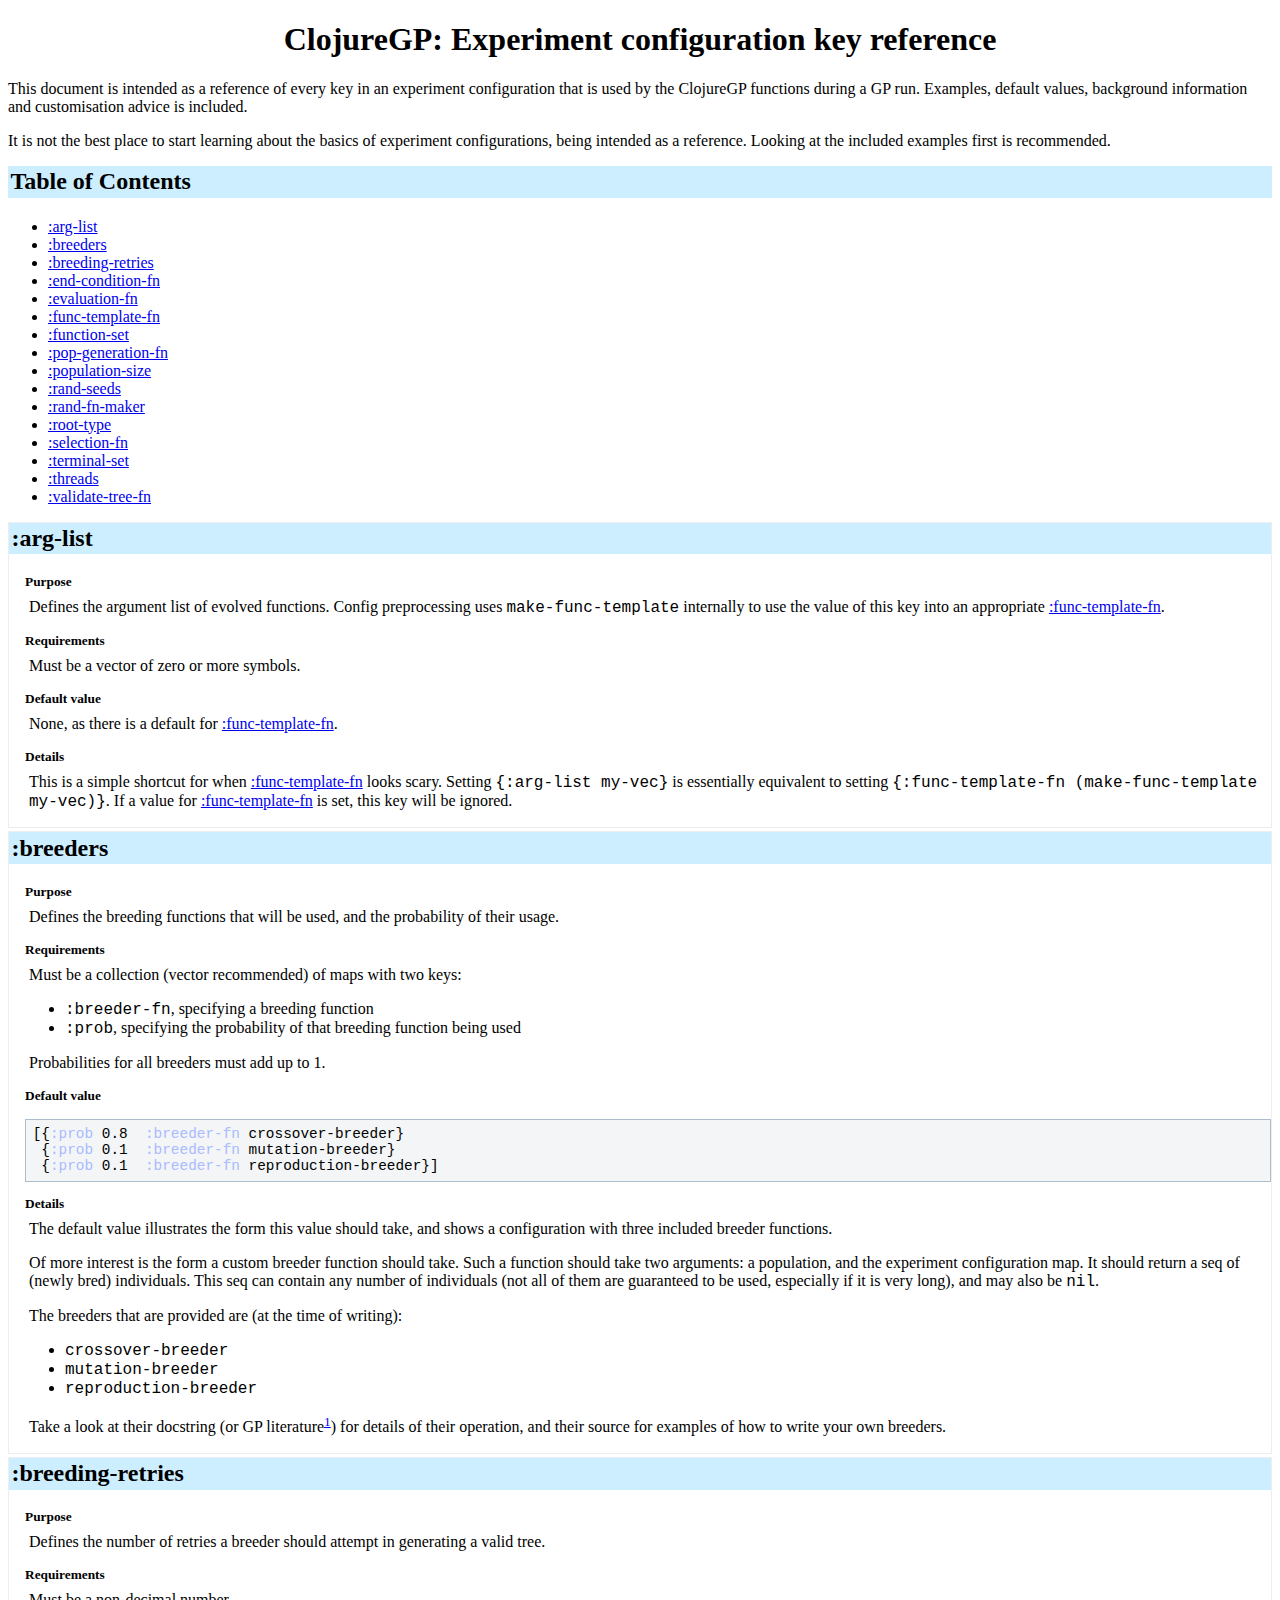
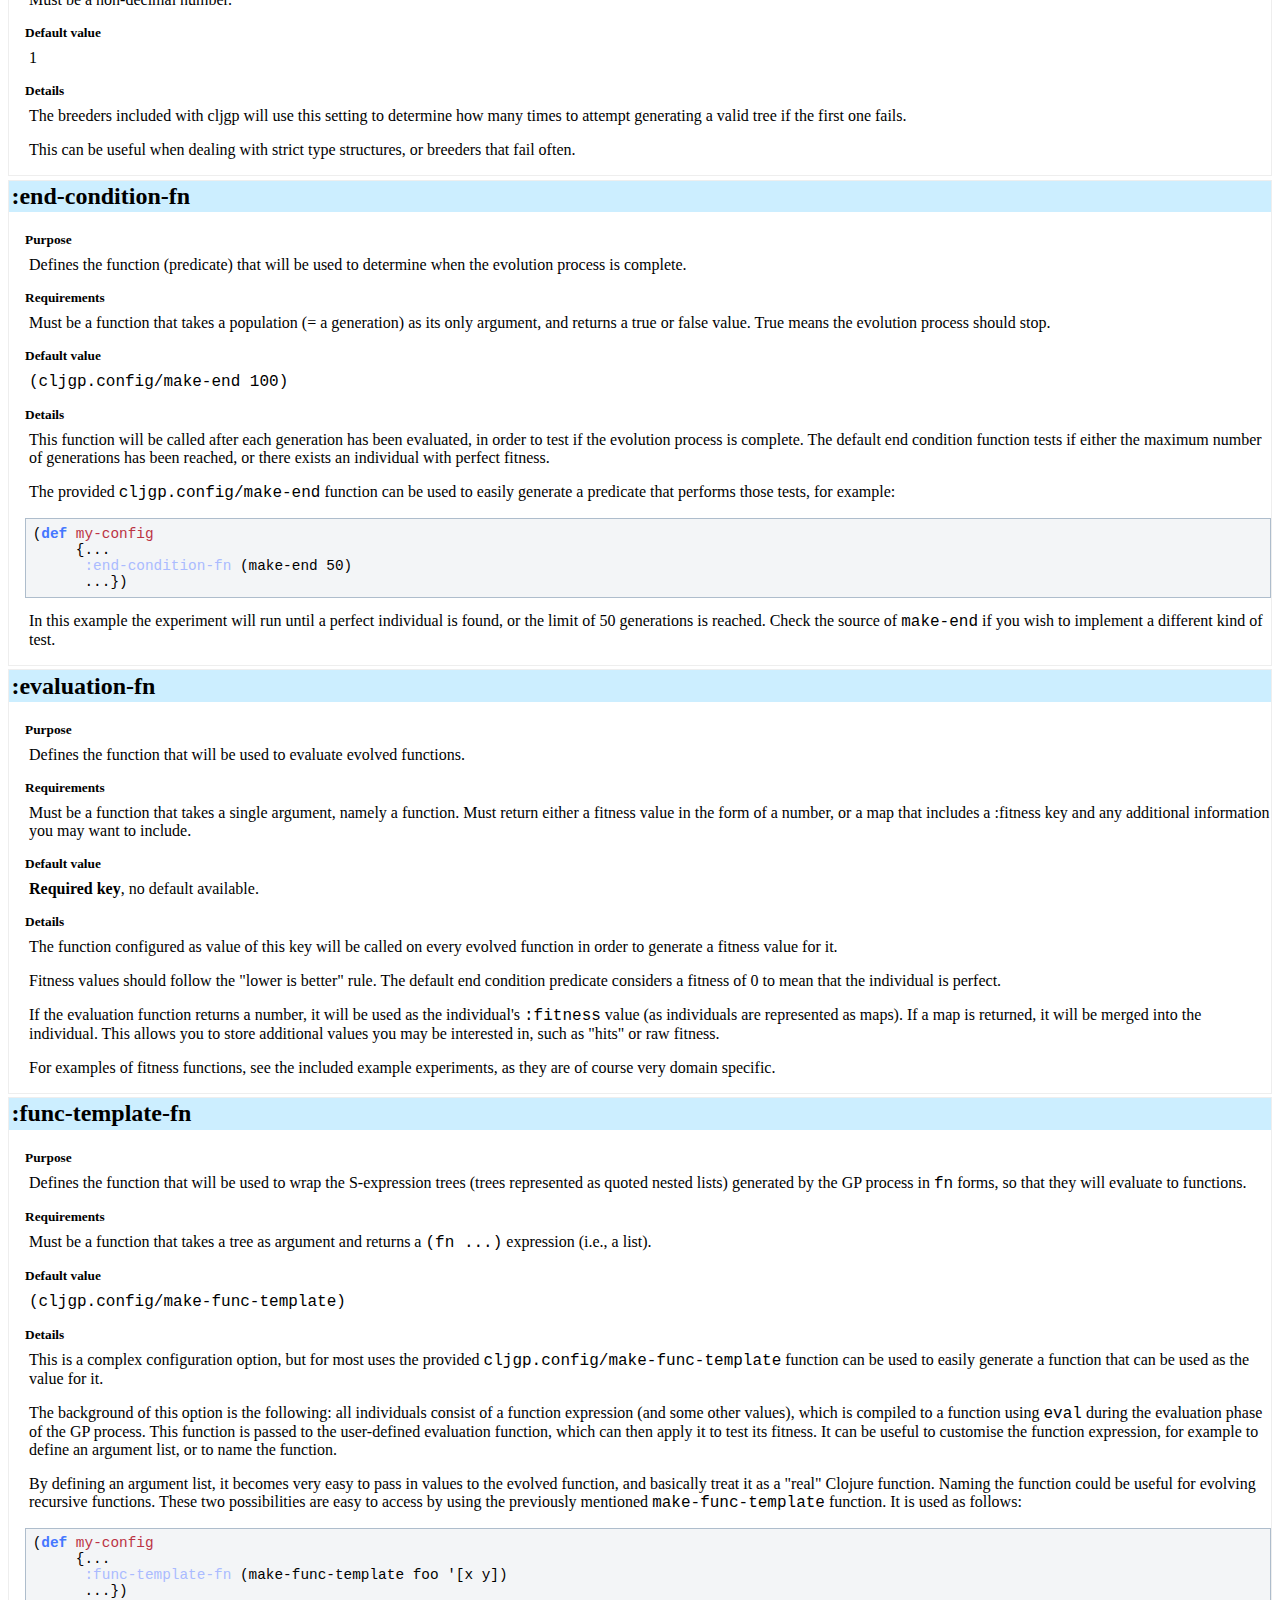
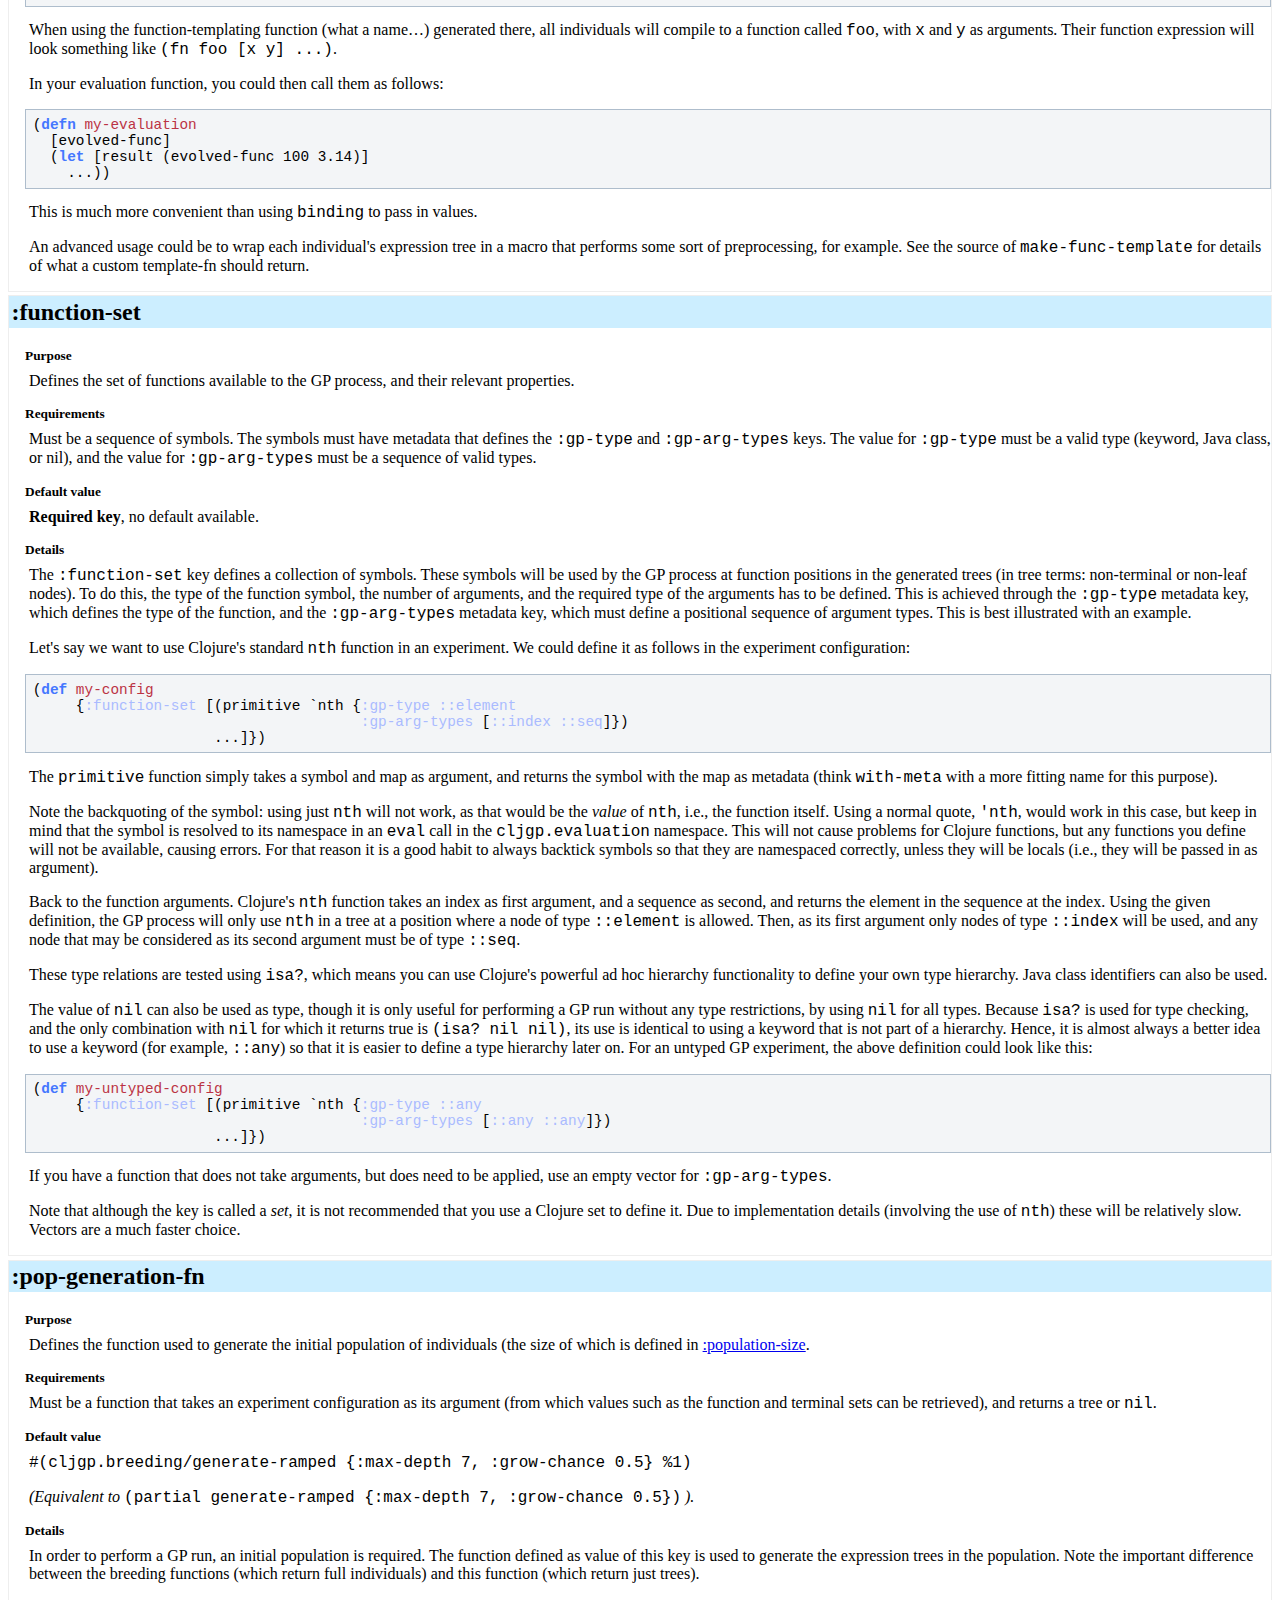
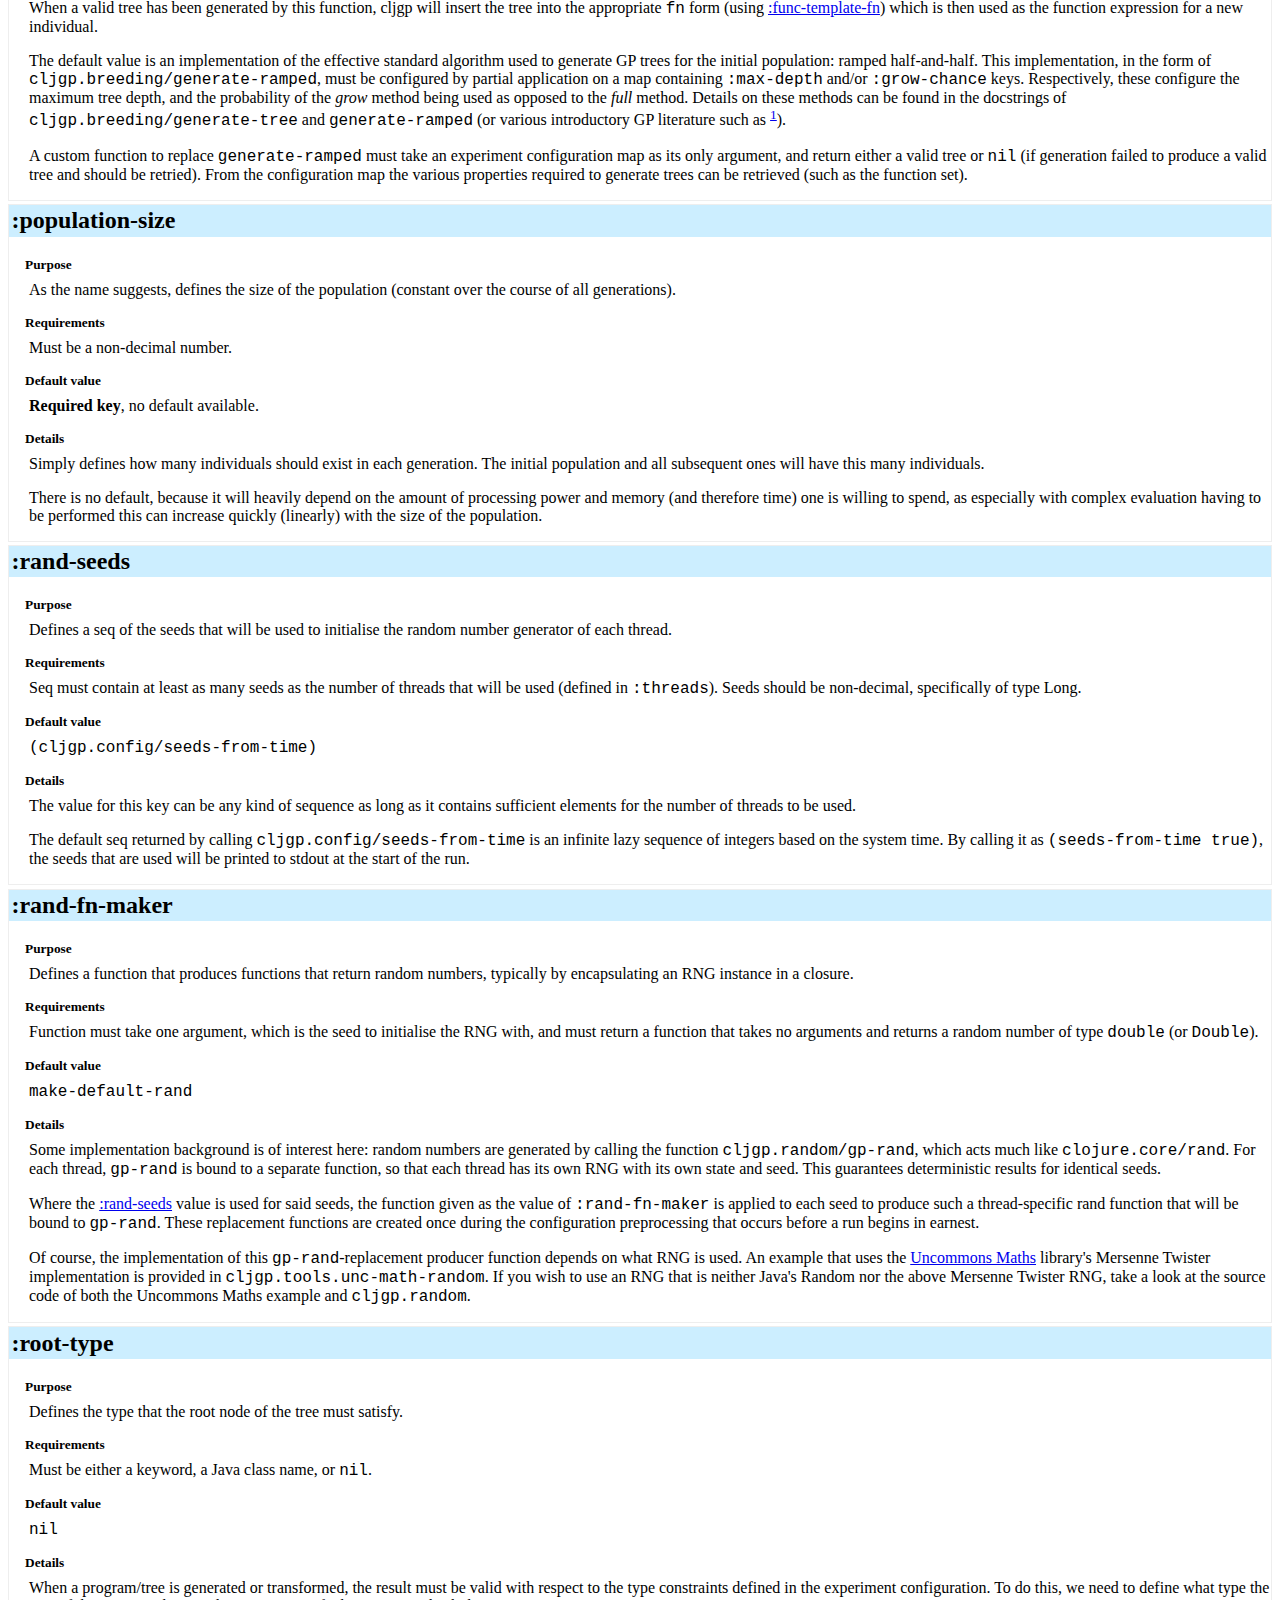
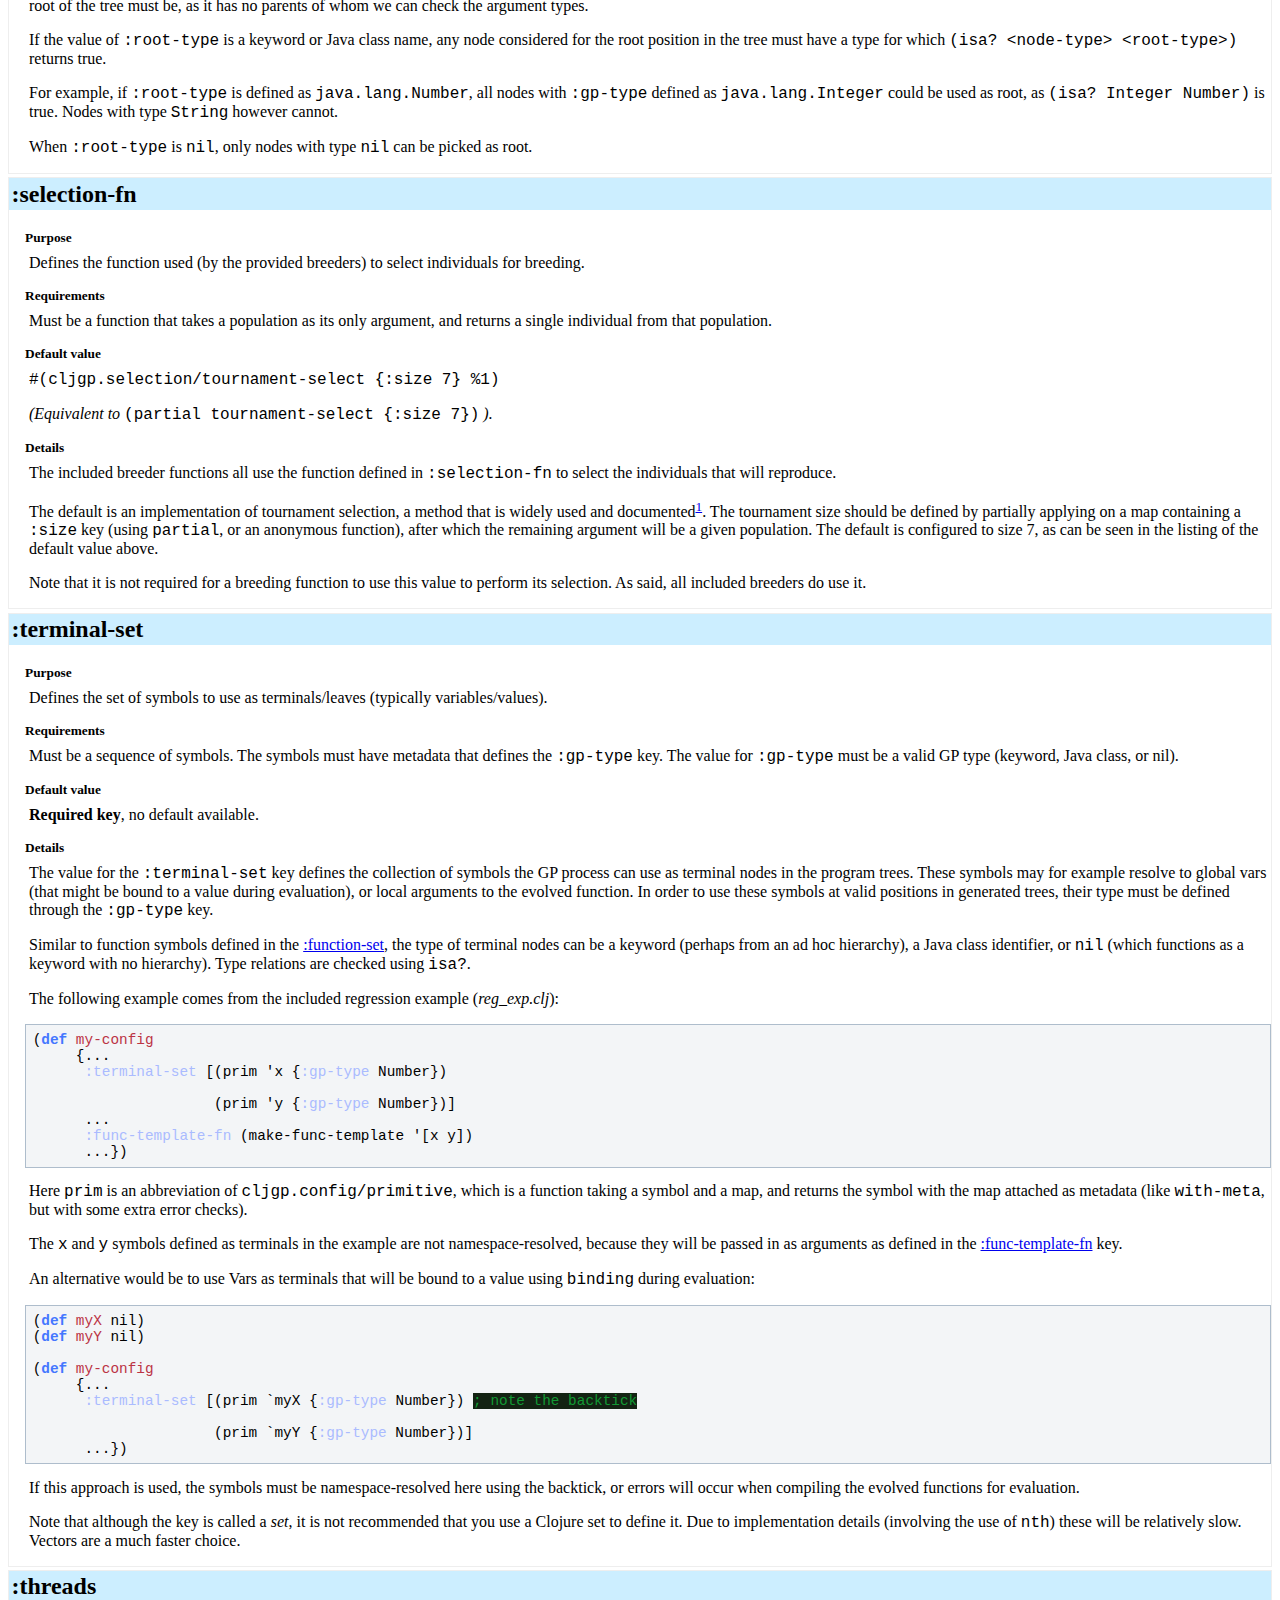
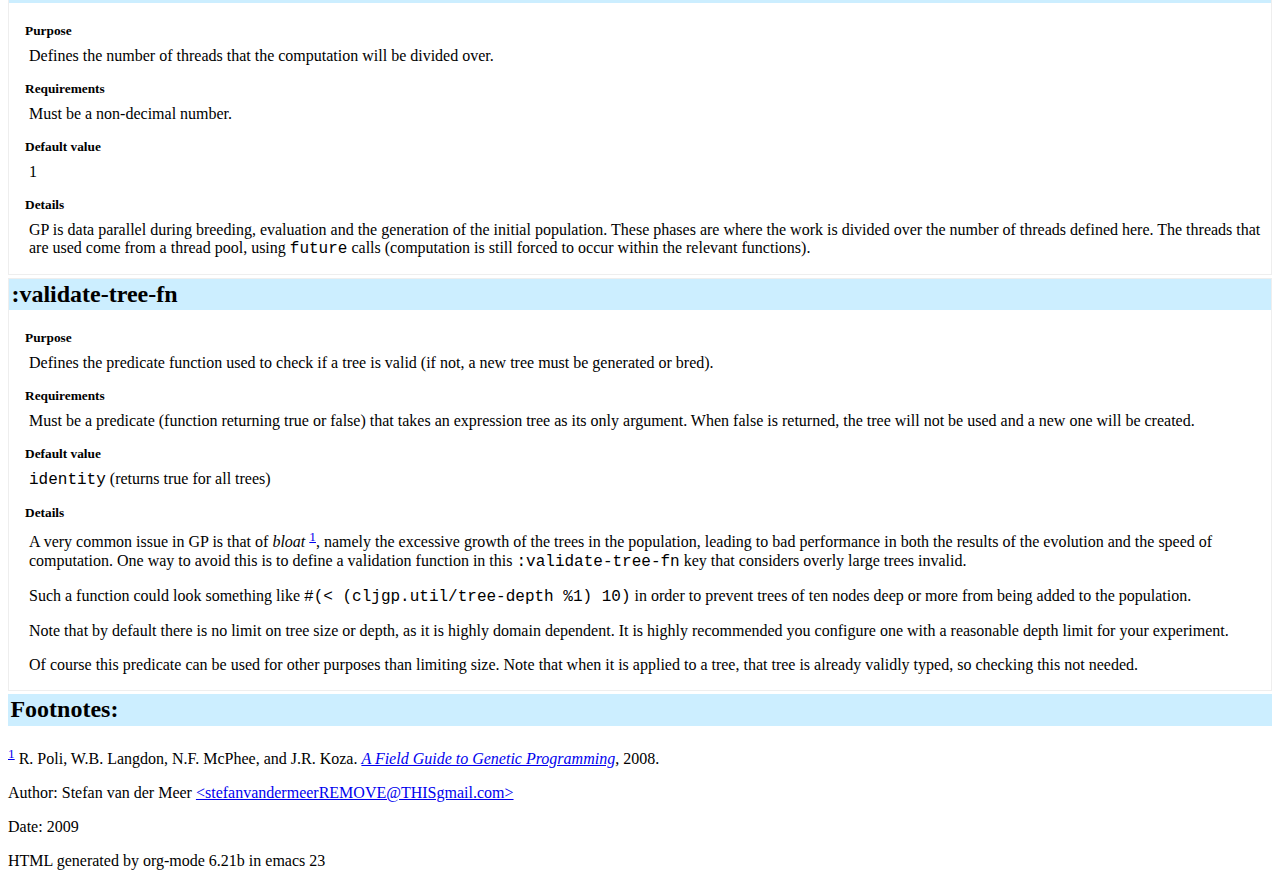
==== doc/config_reference.html @ 6e90be74 "First round of (non-docstring) documentation" ====
<!DOCTYPE html PUBLIC "-//W3C//DTD XHTML 1.0 Strict//EN"
               "http://www.w3.org/TR/xhtml1/DTD/xhtml1-strict.dtd">
<html xmlns="http://www.w3.org/1999/xhtml"
lang="en" xml:lang="en">
<head>
<title>ClojureGP: Experiment configuration key reference</title>
<meta http-equiv="Content-Type" content="text/html;charset=iso-8859-1"/>
<meta name="generator" content="Org-mode"/>
<meta name="generated" content="2009"/>
<meta name="author" content="Stefan van der Meer"/>
<style type="text/css">
 <!--/*--><![CDATA[/*><!--*/
  html { font-family: Times, serif; font-size: 12pt; }
  .title  { text-align: center; }
  .todo   { color: red; }
  .done   { color: green; }
  .tag    { background-color:lightblue; font-weight:normal }
  .target { }
  .timestamp { color: grey }
  .timestamp-kwd { color: CadetBlue }
  p.verse { margin-left: 3% }
  pre {
	border: 1pt solid #AEBDCC;
	background-color: #F3F5F7;
	padding: 5pt;
	font-family: courier, monospace;
        font-size: 90%;
        overflow:auto;
  }
  table { border-collapse: collapse; }
  td, th { vertical-align: top; }
  dt { font-weight: bold; }
  div.figure { padding: 0.5em; }
  div.figure p { text-align: center; }
  .linenr { font-size:smaller }
  .code-highlighted {background-color:#ffff00;}
  .org-info-js_info-navigation { border-style:none; }
  #org-info-js_console-label { font-size:10px; font-weight:bold;
                               white-space:nowrap; }
  .org-info-js_search-highlight {background-color:#ffff00; color:#000000;
                                 font-weight:bold; }
  /*]]>*/-->
</style>
<link rel="stylesheet" type="text/css" href="docstyle.css" />
<style type="text/css">
.outline-2 { border: 1px solid #EEE; margin-bottom: 0.2em; }
.outline-3 { padding-left: 1em; }
.outline-3 p { margin-top: 0.5em; padding-left: 0.25em; }
h2 { margin-top: 0; padding: 0.1em; background: #CEF;
}
h3 { font-size: 10pt; margin-bottom: 1pt; }
</style>
<script type="text/javascript">
<!--/*--><![CDATA[/*><!--*/
 function CodeHighlightOn(elem, id)
 {
   var target = document.getElementById(id);
   if(null != target) {
     elem.cacheClassElem = elem.className;
     elem.cacheClassTarget = target.className;
     target.className = "code-highlighted";
     elem.className   = "code-highlighted";
   }
 }
 function CodeHighlightOff(elem, id)
 {
   var target = document.getElementById(id);
   if(elem.cacheClassElem)
     elem.className = elem.cacheClassElem;
   if(elem.cacheClassTarget)
     target.className = elem.cacheClassTarget;
 }
/*]]>*/-->
</script>
</head><body>
<h1 class="title">ClojureGP: Experiment configuration key reference</h1>

<p>This document is intended as a reference of every key in an experiment
configuration that is used by the ClojureGP functions during a GP run. Examples,
default values, background information and customisation advice is included.
</p>
<p>
It is not the best place to start learning about the basics of experiment
configurations, being intended as a reference. Looking at the included examples
first is recommended.
</p>

<div id="table-of-contents">
<h2>Table of Contents</h2>
<div id="text-table-of-contents">
<ul>
<li><a href="#sec-1">:arg-list </a></li>
<li><a href="#sec-2">:breeders </a></li>
<li><a href="#sec-3">:breeding-retries </a></li>
<li><a href="#sec-4">:end-condition-fn </a></li>
<li><a href="#sec-5">:evaluation-fn </a></li>
<li><a href="#sec-6">:func-template-fn </a></li>
<li><a href="#sec-7">:function-set </a></li>
<li><a href="#sec-8">:pop-generation-fn </a></li>
<li><a href="#sec-9">:population-size </a></li>
<li><a href="#sec-10">:rand-seeds </a></li>
<li><a href="#sec-11">:rand-fn-maker </a></li>
<li><a href="#sec-12">:root-type </a></li>
<li><a href="#sec-13">:selection-fn </a></li>
<li><a href="#sec-14">:terminal-set </a></li>
<li><a href="#sec-15">:threads </a></li>
<li><a href="#sec-16">:validate-tree-fn </a></li>
</ul>
</div>
</div>

<div id="outline-container-1" class="outline-2">
<h2 id="sec-1">:arg-list </h2>
<div id="text-1">


</div>

<div id="outline-container-1.1" class="outline-3">
<h3 id="sec-1.1">Purpose </h3>
<div id="text-1.1">

<p>Defines the argument list of evolved functions. Config preprocessing uses
<code>make-func-template</code> internally to use the value of this key into an
appropriate <a href="#sec-6">:func-template-fn</a>.
</p></div>

</div>

<div id="outline-container-1.2" class="outline-3">
<h3 id="sec-1.2">Requirements </h3>
<div id="text-1.2">

<p>Must be a vector of zero or more symbols.
</p></div>

</div>

<div id="outline-container-1.3" class="outline-3">
<h3 id="sec-1.3">Default value </h3>
<div id="text-1.3">

<p>None, as there is a default for <a href="#sec-6">:func-template-fn</a>.
</p></div>

</div>

<div id="outline-container-1.4" class="outline-3">
<h3 id="sec-1.4">Details </h3>
<div id="text-1.4">

<p>This is a simple shortcut for when <a href="#sec-6">:func-template-fn</a> looks scary. Setting
<code>{:arg-list my-vec}</code> is essentially equivalent to setting <code>{:func-template-fn (make-func-template my-vec)}</code>. If a value for <a href="#sec-6">:func-template-fn</a> is set, this
key will be ignored.
</p>
</div>
</div>

</div>

<div id="outline-container-2" class="outline-2">
<h2 id="sec-2">:breeders </h2>
<div id="text-2">


</div>

<div id="outline-container-2.1" class="outline-3">
<h3 id="sec-2.1">Purpose </h3>
<div id="text-2.1">

<p>Defines the breeding functions that will be used, and the probability of their
usage.
</p></div>

</div>

<div id="outline-container-2.2" class="outline-3">
<h3 id="sec-2.2">Requirements </h3>
<div id="text-2.2">

<p>Must be a collection (vector recommended) of maps with two keys:
</p><ul>
<li>
<code>:breeder-fn</code>, specifying a breeding function
</li>
<li>
<code>:prob</code>, specifying the probability of that breeding function being used

</li>
</ul>

<p>Probabilities for all breeders must add up to 1.
</p></div>

</div>

<div id="outline-container-2.3" class="outline-3">
<h3 id="sec-2.3">Default value </h3>
<div id="text-2.3">




<pre class="src src-clojure">
[{<span style="color: #AABBFF;">:prob</span> 0.8  <span style="color: #AABBFF;">:breeder-fn</span> crossover-breeder}
 {<span style="color: #AABBFF;">:prob</span> 0.1  <span style="color: #AABBFF;">:breeder-fn</span> mutation-breeder}
 {<span style="color: #AABBFF;">:prob</span> 0.1  <span style="color: #AABBFF;">:breeder-fn</span> reproduction-breeder}]
</pre>



</div>

</div>

<div id="outline-container-2.4" class="outline-3">
<h3 id="sec-2.4">Details </h3>
<div id="text-2.4">

<p>The default value illustrates the form this value should take, and shows a
configuration with three included breeder functions.
</p>
<p>
Of more interest is the form a custom breeder function should take. Such a
function should take two arguments: a population, and the experiment
configuration map. It should return a seq of (newly bred) individuals. This seq
can contain any number of individuals (not all of them are guaranteed to be
used, especially if it is very long), and may also be <code>nil</code>.
</p>
<p>
The breeders that are provided are (at the time of writing):
</p><ul>
<li>
<code>crossover-breeder</code>
</li>
<li>
<code>mutation-breeder</code>
</li>
<li>
<code>reproduction-breeder</code>

</li>
</ul>

<p>Take a look at their docstring (or GP literature<sup><a class="footref" name="fnr.1" href="#fn.1">1</a></sup>) for details of their
operation, and their source for examples of how to write your own breeders.
</p>
</div>
</div>

</div>

<div id="outline-container-3" class="outline-2">
<h2 id="sec-3">:breeding-retries </h2>
<div id="text-3">


</div>

<div id="outline-container-3.1" class="outline-3">
<h3 id="sec-3.1">Purpose </h3>
<div id="text-3.1">

<p>Defines the number of retries a breeder should attempt in generating a valid
tree.
</p></div>

</div>

<div id="outline-container-3.2" class="outline-3">
<h3 id="sec-3.2">Requirements </h3>
<div id="text-3.2">

<p>Must be a non-decimal number.
</p></div>

</div>

<div id="outline-container-3.3" class="outline-3">
<h3 id="sec-3.3">Default value </h3>
<div id="text-3.3">

<p>1
</p></div>

</div>

<div id="outline-container-3.4" class="outline-3">
<h3 id="sec-3.4">Details </h3>
<div id="text-3.4">

<p>The breeders included with cljgp will use this setting to determine how many
times to attempt generating a valid tree if the first one fails.
</p>
<p>
This can be useful when dealing with strict type structures, or breeders that
fail often.
</p>

</div>
</div>

</div>

<div id="outline-container-4" class="outline-2">
<h2 id="sec-4">:end-condition-fn </h2>
<div id="text-4">


</div>

<div id="outline-container-4.1" class="outline-3">
<h3 id="sec-4.1">Purpose </h3>
<div id="text-4.1">

<p>Defines the function (predicate) that will be used to determine when the
evolution process is complete.
</p></div>

</div>

<div id="outline-container-4.2" class="outline-3">
<h3 id="sec-4.2">Requirements </h3>
<div id="text-4.2">

<p>Must be a function that takes a population (= a generation) as its only
argument, and returns a true or false value. True means the evolution process
should stop.
</p></div>

</div>

<div id="outline-container-4.3" class="outline-3">
<h3 id="sec-4.3">Default value </h3>
<div id="text-4.3">

<p><code>(cljgp.config/make-end 100)</code>
</p></div>

</div>

<div id="outline-container-4.4" class="outline-3">
<h3 id="sec-4.4">Details </h3>
<div id="text-4.4">

<p>This function will be called after each generation has been evaluated, in order
to test if the evolution process is complete. The default end condition function
tests if either the maximum number of generations has been reached, or there
exists an individual with perfect fitness.
</p>
<p>
The provided <code>cljgp.config/make-end</code> function can be used to easily generate a
predicate that performs those tests, for example:
</p>


<pre class="src src-clojure">
(<span style="color: #4477FF; font-weight: bold;">def</span> <span style="color: #BB3344;">my-config</span>
     {...
      <span style="color: #AABBFF;">:end-condition-fn</span> (make-end 50)
      ...})
</pre>




<p>
In this example the experiment will run until a perfect individual is found, or
the limit of 50 generations is reached. Check the source of <code>make-end</code> if you
wish to implement a different kind of test.
</p>

</div>
</div>

</div>

<div id="outline-container-5" class="outline-2">
<h2 id="sec-5"><a name=":evaluation-fn" id=":evaluation-fn"></a>:evaluation-fn </h2>
<div id="text-5">


</div>

<div id="outline-container-5.1" class="outline-3">
<h3 id="sec-5.1">Purpose </h3>
<div id="text-5.1">

<p>Defines the function that will be used to evaluate evolved functions.
</p></div>

</div>

<div id="outline-container-5.2" class="outline-3">
<h3 id="sec-5.2">Requirements </h3>
<div id="text-5.2">

<p>Must be a function that takes a single argument, namely a function.
Must return either a fitness value in the form of a number, or a map that
includes a :fitness key and any additional information you may want to include.
</p></div>

</div>

<div id="outline-container-5.3" class="outline-3">
<h3 id="sec-5.3">Default value </h3>
<div id="text-5.3">

<p><b>Required key</b>, no default available.
</p></div>

</div>

<div id="outline-container-5.4" class="outline-3">
<h3 id="sec-5.4">Details </h3>
<div id="text-5.4">

<p>The function configured as value of this key will be called on every evolved
function in order to generate a fitness value for it.
</p>
<p>
Fitness values should follow the "lower is better" rule. The default end
condition predicate considers a fitness of 0 to mean that the individual is
perfect.
</p>
<p>
If the evaluation function returns a number, it will be used as the individual's
<code>:fitness</code> value (as individuals are represented as maps). If a map is returned,
it will be merged into the individual. This allows you to store additional
values you may be interested in, such as "hits" or raw fitness.
</p>
<p>
For examples of fitness functions, see the included example experiments, as they
are of course very domain specific.
</p>
</div>
</div>

</div>

<div id="outline-container-6" class="outline-2">
<h2 id="sec-6"><a name=":func-template-fn" id=":func-template-fn"></a>:func-template-fn </h2>
<div id="text-6">


</div>

<div id="outline-container-6.1" class="outline-3">
<h3 id="sec-6.1">Purpose </h3>
<div id="text-6.1">

<p>Defines the function that will be used to wrap the S-expression trees (trees
represented as quoted nested lists) generated by the GP process in <code>fn</code> forms,
so that they will evaluate to functions.
</p></div>

</div>

<div id="outline-container-6.2" class="outline-3">
<h3 id="sec-6.2">Requirements </h3>
<div id="text-6.2">

<p>Must be a function that takes a tree as argument and returns a <code>(fn ...)</code>
expression (i.e., a list).
</p></div>

</div>

<div id="outline-container-6.3" class="outline-3">
<h3 id="sec-6.3">Default value </h3>
<div id="text-6.3">

<p><code>(cljgp.config/make-func-template)</code>
</p></div>

</div>

<div id="outline-container-6.4" class="outline-3">
<h3 id="sec-6.4">Details </h3>
<div id="text-6.4">

<p>This is a complex configuration option, but for most uses the provided
<code>cljgp.config/make-func-template</code> function can be used to easily generate a
function that can be used as the value for it.
</p>
<p>
The background of this option is the following: all individuals consist of a
function expression (and some other values), which is compiled to a function
using <code>eval</code> during the evaluation phase of the GP process. This function is
passed to the user-defined evaluation function, which can then apply it to test
its fitness. It can be useful to customise the function expression, for example
to define an argument list, or to name the function.
</p>
<p>
By defining an argument list, it becomes very easy to pass in values to the
evolved function, and basically treat it as a "real" Clojure function. Naming
the function could be useful for evolving recursive functions. These two
possibilities are easy to access by using the previously mentioned
<code>make-func-template</code> function. It is used as follows:
</p>


<pre class="src src-clojure">
(<span style="color: #4477FF; font-weight: bold;">def</span> <span style="color: #BB3344;">my-config</span>
     {...
      <span style="color: #AABBFF;">:func-template-fn</span> (make-func-template foo '[x y])
      ...})
</pre>




<p>
When using the function-templating function (what a name&hellip;) generated there,
all individuals will compile to a function called <code>foo</code>, with <code>x</code> and <code>y</code> as
arguments. Their function expression will look something like <code>(fn foo [x y] ...)</code>.
</p>
<p>
In your evaluation function, you could then call them
as follows:
</p>


<pre class="src src-clojure">
(<span style="color: #4477FF; font-weight: bold;">defn</span> <span style="color: #BB3344;">my-evaluation</span>
  [evolved-func]
  (<span style="color: #4477FF; font-weight: bold;">let</span> [result (evolved-func 100 3.14)]
    ...))
</pre>




<p>
This is much more convenient than using <code>binding</code> to pass in values.
</p>
<p>
An advanced usage could be to wrap each individual's expression tree in a macro
that performs some sort of preprocessing, for example. See the source of
<code>make-func-template</code> for details of what a custom template-fn should return.
</p>
</div>
</div>

</div>

<div id="outline-container-7" class="outline-2">
<h2 id="sec-7"><a name=":function-set" id=":function-set"></a>:function-set </h2>
<div id="text-7">


</div>

<div id="outline-container-7.1" class="outline-3">
<h3 id="sec-7.1">Purpose </h3>
<div id="text-7.1">

<p>Defines the set of functions available to the GP process, and their relevant
properties.
</p></div>

</div>

<div id="outline-container-7.2" class="outline-3">
<h3 id="sec-7.2">Requirements </h3>
<div id="text-7.2">

<p>Must be a sequence of symbols. The symbols must have metadata that defines the
<code>:gp-type</code> and <code>:gp-arg-types</code> keys. The value for <code>:gp-type</code> must be a valid
type (keyword, Java class, or nil), and the value for <code>:gp-arg-types</code> must be a
sequence of valid types.
</p></div>

</div>

<div id="outline-container-7.3" class="outline-3">
<h3 id="sec-7.3">Default value </h3>
<div id="text-7.3">

<p><b>Required key</b>, no default available.
</p></div>

</div>

<div id="outline-container-7.4" class="outline-3">
<h3 id="sec-7.4">Details </h3>
<div id="text-7.4">

<p>The <code>:function-set</code> key defines a collection of symbols. These symbols will be
used by the GP process at function positions in the generated trees (in tree
terms: non-terminal or non-leaf nodes). To do this, the type of the function
symbol, the number of arguments, and the required type of the arguments has to
be defined. This is achieved through the <code>:gp-type</code> metadata key, which defines
the type of the function, and the <code>:gp-arg-types</code> metadata key, which must
define a positional sequence of argument types. This is best illustrated with an
example.
</p>
<p>
Let's say we want to use Clojure's standard <code>nth</code> function in an experiment. We
could define it as follows in the experiment configuration:
</p>


<pre class="src src-clojure">
(<span style="color: #4477FF; font-weight: bold;">def</span> <span style="color: #BB3344;">my-config</span>
     {<span style="color: #AABBFF;">:function-set</span> [(primitive `nth {<span style="color: #AABBFF;">:gp-type</span> <span style="color: #AABBFF;">::element</span>
                                      <span style="color: #AABBFF;">:gp-arg-types</span> [<span style="color: #AABBFF;">::index</span> <span style="color: #AABBFF;">::seq</span>]})
                     ...]})
</pre>




<p>
The <code>primitive</code> function simply takes a symbol and map as argument, and returns
the symbol with the map as metadata (think <code>with-meta</code> with a more fitting name
for this purpose).
</p>
<p>
Note the backquoting of the symbol: using just <code>nth</code> will not work, as that
would be the <i>value</i> of <code>nth</code>, i.e., the function itself. Using a normal quote,
<code>'nth</code>, would work in this case, but keep in mind that the symbol
is resolved to its namespace in an <code>eval</code> call in the <code>cljgp.evaluation</code>
namespace. This will not cause problems for Clojure functions, but any functions
you define will not be available, causing errors. For that reason it is a good
habit to always backtick symbols so that they are namespaced correctly, unless
they will be locals (i.e., they will be passed in as argument).
</p>
<p>
Back to the function arguments. Clojure's <code>nth</code> function takes an index as first
argument, and a sequence as second, and returns the element in the sequence at
the index. Using the given definition, the GP process will only use <code>nth</code> in a
tree at a position where a node of type <code>::element</code> is allowed. Then, as its
first argument only nodes of type <code>::index</code> will be used, and any node that may
be considered as its second argument must be of type <code>::seq</code>.
</p>
<p>
These type relations are tested using <code>isa?</code>, which means you can use Clojure's
powerful ad hoc hierarchy functionality to define your own type hierarchy. Java
class identifiers can also be used.
</p>
<p>
The value of <code>nil</code> can also be used as type, though it is only useful for
performing a GP run without any type restrictions, by using <code>nil</code> for all
types. Because <code>isa?</code> is used for type checking, and the only combination with
<code>nil</code> for which it returns true is <code>(isa? nil nil)</code>, its use is identical to
using a keyword that is not part of a hierarchy. Hence, it is almost always a
better idea to use a keyword (for example, <code>::any</code>) so that it is easier to
define a type hierarchy later on. For an untyped GP experiment, the above
definition could look like this:
</p>


<pre class="src src-clojure">
(<span style="color: #4477FF; font-weight: bold;">def</span> <span style="color: #BB3344;">my-untyped-config</span>
     {<span style="color: #AABBFF;">:function-set</span> [(primitive `nth {<span style="color: #AABBFF;">:gp-type</span> <span style="color: #AABBFF;">::any</span>
                                      <span style="color: #AABBFF;">:gp-arg-types</span> [<span style="color: #AABBFF;">::any</span> <span style="color: #AABBFF;">::any</span>]})
                     ...]})
</pre>




<p>
If you have a function that does not take arguments, but does need to be
applied, use an empty vector for <code>:gp-arg-types</code>.
</p>
<p>
Note that although the key is called a <i>set</i>, it is not recommended that you use
a Clojure set to define it. Due to implementation details (involving the use of
<code>nth</code>) these will be relatively slow. Vectors are a much faster choice.
</p>
</div>
</div>

</div>

<div id="outline-container-8" class="outline-2">
<h2 id="sec-8"><a name=":pop-generation-fn" id=":pop-generation-fn"></a>:pop-generation-fn </h2>
<div id="text-8">


</div>

<div id="outline-container-8.1" class="outline-3">
<h3 id="sec-8.1">Purpose </h3>
<div id="text-8.1">

<p>Defines the function used to generate the initial population of individuals (the
size of which is defined in <a href="#sec-9">:population-size</a>.
</p></div>

</div>

<div id="outline-container-8.2" class="outline-3">
<h3 id="sec-8.2">Requirements </h3>
<div id="text-8.2">

<p>Must be a function that takes an experiment configuration as its argument (from
which values such as the function and terminal sets can be retrieved), and
returns a tree or <code>nil</code>.
</p></div>

</div>

<div id="outline-container-8.3" class="outline-3">
<h3 id="sec-8.3">Default value </h3>
<div id="text-8.3">

<p><code>#(cljgp.breeding/generate-ramped {:max-depth 7, :grow-chance 0.5} %1)</code>
</p>
<p>
<i>(Equivalent to</i> <code>(partial generate-ramped {:max-depth 7, :grow-chance 0.5})</code> <i>).</i>
</p></div>

</div>

<div id="outline-container-8.4" class="outline-3">
<h3 id="sec-8.4">Details </h3>
<div id="text-8.4">

<p>In order to perform a GP run, an initial population is required. The function
defined as value of this key is used to generate the expression trees in the
population. Note the important difference between the breeding functions (which
return full individuals) and this function (which return just trees).
</p>
<p>
When a valid tree has been generated by this function, cljgp will insert the
tree into the appropriate <code>fn</code> form (using <a href="#sec-6">:func-template-fn</a>) which is then
used as the function expression for a new individual.
</p>
<p>
The default value is an implementation of the effective standard algorithm used
to generate GP trees for the initial population: ramped half-and-half. This
implementation, in the form of <code>cljgp.breeding/generate-ramped</code>, must be
configured by partial application on a map containing <code>:max-depth</code> and/or
<code>:grow-chance</code> keys. Respectively, these configure the maximum tree depth, and
the probability of the <i>grow</i> method being used as opposed to the <i>full</i>
method. Details on these methods can be found in the docstrings of
<code>cljgp.breeding/generate-tree</code> and <code>generate-ramped</code> (or various introductory GP
literature such as <sup><a class="footref" name="fnr.1.2" href="#fn.1">1</a></sup>).
</p>
<p>
A custom function to replace <code>generate-ramped</code> must take an experiment
configuration map as its only argument, and return either a valid tree or <code>nil</code>
(if generation failed to produce a valid tree and should be retried). From the
configuration map the various properties required to generate trees can be
retrieved (such as the function set).
</p>
</div>
</div>

</div>

<div id="outline-container-9" class="outline-2">
<h2 id="sec-9"><a name=":population-size" id=":population-size"></a>:population-size </h2>
<div id="text-9">


</div>

<div id="outline-container-9.1" class="outline-3">
<h3 id="sec-9.1">Purpose </h3>
<div id="text-9.1">

<p>As the name suggests, defines the size of the population (constant over the
course of all generations).
</p></div>

</div>

<div id="outline-container-9.2" class="outline-3">
<h3 id="sec-9.2">Requirements </h3>
<div id="text-9.2">

<p>Must be a non-decimal number.
</p></div>

</div>

<div id="outline-container-9.3" class="outline-3">
<h3 id="sec-9.3">Default value </h3>
<div id="text-9.3">

<p><b>Required key</b>, no default available.
</p></div>

</div>

<div id="outline-container-9.4" class="outline-3">
<h3 id="sec-9.4">Details </h3>
<div id="text-9.4">

<p>Simply defines how many individuals should exist in each generation. The initial
population and all subsequent ones will have this many individuals.
</p>
<p>
There is no default, because it will heavily depend on the amount of processing
power and memory (and therefore time) one is willing to spend, as especially
with complex evaluation having to be performed this can increase quickly
(linearly) with the size of the population.
</p>
</div>
</div>

</div>

<div id="outline-container-10" class="outline-2">
<h2 id="sec-10"><a name=":rand-seeds" id=":rand-seeds"></a>:rand-seeds </h2>
<div id="text-10">


</div>

<div id="outline-container-10.1" class="outline-3">
<h3 id="sec-10.1">Purpose </h3>
<div id="text-10.1">

<p>Defines a seq of the seeds that will be used to initialise the random number
generator of each thread.
</p></div>

</div>

<div id="outline-container-10.2" class="outline-3">
<h3 id="sec-10.2">Requirements </h3>
<div id="text-10.2">

<p>Seq must contain at least as many seeds as the number of threads that will be
used (defined in <code>:threads</code>).
Seeds should be non-decimal, specifically of type Long.
</p></div>

</div>

<div id="outline-container-10.3" class="outline-3">
<h3 id="sec-10.3">Default value </h3>
<div id="text-10.3">

<p><code>(cljgp.config/seeds-from-time)</code>
</p></div>

</div>

<div id="outline-container-10.4" class="outline-3">
<h3 id="sec-10.4">Details </h3>
<div id="text-10.4">

<p>The value for this key can be any kind of sequence as long as it contains
sufficient elements for the number of threads to be used.
</p>
<p>
The default seq returned by calling <code>cljgp.config/seeds-from-time</code> is an
infinite lazy sequence of integers based on the system time. By calling it as
<code>(seeds-from-time true)</code>, the seeds that are used will be printed to stdout at
the start of the run.
</p>
</div>
</div>

</div>

<div id="outline-container-11" class="outline-2">
<h2 id="sec-11">:rand-fn-maker </h2>
<div id="text-11">


</div>

<div id="outline-container-11.1" class="outline-3">
<h3 id="sec-11.1">Purpose </h3>
<div id="text-11.1">

<p>Defines a function that produces functions that return random numbers, typically
by encapsulating an RNG instance in a closure.
</p></div>

</div>

<div id="outline-container-11.2" class="outline-3">
<h3 id="sec-11.2">Requirements </h3>
<div id="text-11.2">

<p>Function must take one argument, which is the seed to initialise the RNG with,
and must return a function that takes no arguments and returns a random number
of type <code>double</code> (or <code>Double</code>).
</p></div>

</div>

<div id="outline-container-11.3" class="outline-3">
<h3 id="sec-11.3">Default value </h3>
<div id="text-11.3">

<p><code>make-default-rand</code>
</p></div>

</div>

<div id="outline-container-11.4" class="outline-3">
<h3 id="sec-11.4">Details </h3>
<div id="text-11.4">

<p>Some implementation background is of interest here: random numbers are generated
by calling the function <code>cljgp.random/gp-rand</code>, which acts much like
<code>clojure.core/rand</code>. For each thread, <code>gp-rand</code> is bound to a separate function,
so that each thread has its own RNG with its own state and seed. This guarantees
deterministic results for identical seeds.
</p>
<p>
Where the <a href="#sec-10">:rand-seeds</a> value is used for said seeds, the function given as the
value of <code>:rand-fn-maker</code> is applied to each seed to produce such a
thread-specific rand function that will be bound to <code>gp-rand</code>. These replacement
functions are created once during the configuration preprocessing that occurs
before a run begins in earnest.
</p>
<p>
Of course, the implementation of this <code>gp-rand</code>-replacement producer function
depends on what RNG is used. An example that uses the <a href="https://uncommons-maths.dev.java.net/">Uncommons Maths</a> library's
Mersenne Twister implementation is provided in <code>cljgp.tools.unc-math-random</code>. If
you wish to use an RNG that is neither Java's Random nor the above Mersenne
Twister RNG, take a look at the source code of both the Uncommons Maths example
and <code>cljgp.random</code>.
</p>
</div>
</div>

</div>

<div id="outline-container-12" class="outline-2">
<h2 id="sec-12">:root-type </h2>
<div id="text-12">


</div>

<div id="outline-container-12.1" class="outline-3">
<h3 id="sec-12.1">Purpose </h3>
<div id="text-12.1">

<p>Defines the type that the root node of the tree must satisfy.
</p></div>

</div>

<div id="outline-container-12.2" class="outline-3">
<h3 id="sec-12.2">Requirements </h3>
<div id="text-12.2">

<p>Must be either a keyword, a Java class name, or <code>nil</code>.
</p></div>

</div>

<div id="outline-container-12.3" class="outline-3">
<h3 id="sec-12.3">Default value </h3>
<div id="text-12.3">

<p><code>nil</code>
</p></div>

</div>

<div id="outline-container-12.4" class="outline-3">
<h3 id="sec-12.4">Details </h3>
<div id="text-12.4">

<p>When a program/tree is generated or transformed, the result must be valid with
respect to the type constraints defined in the experiment configuration. To do
this, we need to define what type the root of the tree must be, as it has no
parents of whom we can check the argument types.
</p>
<p>
If the value of <code>:root-type</code> is a keyword or Java class name, any node
considered for the root position in the tree must have a type for which <code>(isa? &lt;node-type&gt; &lt;root-type&gt;)</code> returns true.
</p>
<p>
For example, if <code>:root-type</code> is defined as <code>java.lang.Number</code>, all nodes with
<code>:gp-type</code> defined as <code>java.lang.Integer</code> could be used as root, as <code>(isa? Integer Number)</code> is true. Nodes with type <code>String</code> however cannot.
</p>
<p>
When <code>:root-type</code> is <code>nil</code>, only nodes with type <code>nil</code> can be picked as root.
</p>
</div>
</div>

</div>

<div id="outline-container-13" class="outline-2">
<h2 id="sec-13">:selection-fn </h2>
<div id="text-13">


</div>

<div id="outline-container-13.1" class="outline-3">
<h3 id="sec-13.1">Purpose </h3>
<div id="text-13.1">

<p>Defines the function used (by the provided breeders) to select individuals for
breeding.
</p></div>

</div>

<div id="outline-container-13.2" class="outline-3">
<h3 id="sec-13.2">Requirements </h3>
<div id="text-13.2">

<p>Must be a function that takes a population as its only argument, and returns a
single individual from that population.
</p></div>

</div>

<div id="outline-container-13.3" class="outline-3">
<h3 id="sec-13.3">Default value </h3>
<div id="text-13.3">

<p><code>#(cljgp.selection/tournament-select {:size 7} %1)</code>
</p>
<p>
<i>(Equivalent to</i> <code>(partial tournament-select {:size 7})</code> <i>).</i>
</p></div>

</div>

<div id="outline-container-13.4" class="outline-3">
<h3 id="sec-13.4">Details </h3>
<div id="text-13.4">

<p>The included breeder functions all use the function defined in <code>:selection-fn</code>
to select the individuals that will reproduce.
</p>
<p>
The default is an implementation of tournament selection, a method that is
widely used and documented<sup><a class="footref" name="fnr.1.3" href="#fn.1">1</a></sup>. The tournament size should be defined by partially
applying on a map containing a <code>:size</code> key (using <code>partial</code>, or an anonymous
function), after which the remaining argument will be a given population. The
default is configured to size 7, as can be seen in the listing of the default
value above.
</p>
<p>
Note that it is not required for a breeding function to use this value to
perform its selection. As said, all included breeders do use it.
</p>
</div>
</div>

</div>

<div id="outline-container-14" class="outline-2">
<h2 id="sec-14"><a name=":terminal-set" id=":terminal-set"></a>:terminal-set </h2>
<div id="text-14">


</div>

<div id="outline-container-14.1" class="outline-3">
<h3 id="sec-14.1">Purpose </h3>
<div id="text-14.1">

<p>Defines the set of symbols to use as terminals/leaves (typically
variables/values).
</p></div>

</div>

<div id="outline-container-14.2" class="outline-3">
<h3 id="sec-14.2">Requirements </h3>
<div id="text-14.2">

<p>Must be a sequence of symbols. The symbols must have metadata that defines the
<code>:gp-type</code> key. The value for <code>:gp-type</code> must be a valid GP type (keyword, Java
class, or nil).
</p></div>

</div>

<div id="outline-container-14.3" class="outline-3">
<h3 id="sec-14.3">Default value </h3>
<div id="text-14.3">

<p><b>Required key</b>, no default available.
</p></div>

</div>

<div id="outline-container-14.4" class="outline-3">
<h3 id="sec-14.4">Details </h3>
<div id="text-14.4">

<p>The value for the <code>:terminal-set</code> key defines the collection of symbols the GP
process can use as terminal nodes in the program trees. These symbols may
for example resolve to global vars (that might be bound to a value during
evaluation), or local arguments to the evolved function. In order to use these
symbols at valid positions in generated trees, their type must be defined
through the <code>:gp-type</code> key.
</p>
<p>
Similar to function symbols defined in the <a href="#sec-7">:function-set</a>, the type of terminal
nodes can be a keyword (perhaps from an ad hoc hierarchy), a Java class
identifier, or <code>nil</code> (which functions as a keyword with no hierarchy). Type
relations are checked using <code>isa?</code>.
</p>
<p>
The following example comes from the included regression example
(<i>reg_exp.clj</i>):
</p>


<pre class="src src-clojure">
(<span style="color: #4477FF; font-weight: bold;">def</span> <span style="color: #BB3344;">my-config</span>
     {...
      <span style="color: #AABBFF;">:terminal-set</span> [(prim 'x {<span style="color: #AABBFF;">:gp-type</span> Number})

                     (prim 'y {<span style="color: #AABBFF;">:gp-type</span> Number})]
      ...
      <span style="color: #AABBFF;">:func-template-fn</span> (make-func-template '[x y])
      ...})
</pre>




<p>
Here <code>prim</code> is an abbreviation of <code>cljgp.config/primitive</code>, which is a function
taking a symbol and a map, and returns the symbol with the map attached as
metadata (like <code>with-meta</code>, but with some extra error checks).
</p>
<p>
The <code>x</code> and <code>y</code> symbols defined as terminals in the example are not
namespace-resolved, because they will be passed in as arguments as defined in
the <a href="#sec-6">:func-template-fn</a> key.
</p>
<p>
An alternative would be to use Vars as terminals that will be bound to a value
using <code>binding</code> during evaluation:
</p>


<pre class="src src-clojure">
(<span style="color: #4477FF; font-weight: bold;">def</span> <span style="color: #BB3344;">myX</span> nil)
(<span style="color: #4477FF; font-weight: bold;">def</span> <span style="color: #BB3344;">myY</span> nil)

(<span style="color: #4477FF; font-weight: bold;">def</span> <span style="color: #BB3344;">my-config</span>
     {...
      <span style="color: #AABBFF;">:terminal-set</span> [(prim `myX {<span style="color: #AABBFF;">:gp-type</span> Number}) <span style="color: #119933; background-color: #132313;">; </span><span style="color: #119933; background-color: #132313;">note the backtick
</span>
                     (prim `myY {<span style="color: #AABBFF;">:gp-type</span> Number})]
      ...})
</pre>




<p>
If this approach is used, the symbols must be namespace-resolved here using the
backtick, or errors will occur when compiling the evolved functions for
evaluation.
</p>
<p>
Note that although the key is called a <i>set</i>, it is not recommended that you use
a Clojure set to define it. Due to implementation details (involving the use of
<code>nth</code>) these will be relatively slow. Vectors are a much faster choice.
</p>
</div>
</div>

</div>

<div id="outline-container-15" class="outline-2">
<h2 id="sec-15">:threads </h2>
<div id="text-15">


</div>

<div id="outline-container-15.1" class="outline-3">
<h3 id="sec-15.1">Purpose </h3>
<div id="text-15.1">

<p>Defines the number of threads that the computation will be divided over.
</p></div>

</div>

<div id="outline-container-15.2" class="outline-3">
<h3 id="sec-15.2">Requirements </h3>
<div id="text-15.2">

<p>Must be a non-decimal number.
</p></div>

</div>

<div id="outline-container-15.3" class="outline-3">
<h3 id="sec-15.3">Default value </h3>
<div id="text-15.3">

<p>1
</p></div>

</div>

<div id="outline-container-15.4" class="outline-3">
<h3 id="sec-15.4">Details </h3>
<div id="text-15.4">

<p>GP is data parallel during breeding, evaluation and the generation of the
initial population. These phases are where the work is divided over the number
of threads defined here. The threads that are used come from a thread pool,
using <code>future</code> calls (computation is still forced to occur within the relevant
functions).
</p>
</div>
</div>

</div>

<div id="outline-container-16" class="outline-2">
<h2 id="sec-16">:validate-tree-fn </h2>
<div id="text-16">


</div>

<div id="outline-container-16.1" class="outline-3">
<h3 id="sec-16.1">Purpose </h3>
<div id="text-16.1">

<p>Defines the predicate function used to check if a tree is valid (if not, a new
tree must be generated or bred).
</p></div>

</div>

<div id="outline-container-16.2" class="outline-3">
<h3 id="sec-16.2">Requirements </h3>
<div id="text-16.2">

<p>Must be a predicate (function returning true or false) that takes an expression
tree as its only argument. When false is returned, the tree will not be used and
a new one will be created.
</p></div>

</div>

<div id="outline-container-16.3" class="outline-3">
<h3 id="sec-16.3">Default value </h3>
<div id="text-16.3">

<p><code>identity</code> (returns true for all trees)
</p></div>

</div>

<div id="outline-container-16.4" class="outline-3">
<h3 id="sec-16.4">Details </h3>
<div id="text-16.4">

<p>A very common issue in GP is that of <i>bloat</i> <sup><a class="footref" name="fnr.1.4" href="#fn.1">1</a></sup>, namely the excessive growth of the
trees in the population, leading to bad performance in both the results of the
evolution and the speed of computation. One way to avoid this is to define a
validation function in this <code>:validate-tree-fn</code> key that considers overly large
trees invalid.
</p>
<p>
Such a function could look something like <code>#(&lt; (cljgp.util/tree-depth %1) 10)</code>
in order to prevent trees of ten nodes deep or more from being added to the
population.
</p>
<p>
Note that by default there is no limit on tree size or depth, as it is highly
domain dependent. It is highly recommended you configure one with a reasonable
depth limit for your experiment.
</p>
<p>
Of course this predicate can be used for other purposes than limiting size. Note
that when it is applied to a tree, that tree is already validly typed, so checking this 
not needed.
</p>

</div>
</div>
</div>
<div id="footnotes">
<h2 class="footnotes">Footnotes: </h2>
<div id="text-footnotes">
<p class="footnote"><sup><a class="footnum" name="fn.1" href="#fnr.1">1</a></sup> R. Poli, W.B. Langdon, N.F. McPhee, and J.R. Koza. <em><a href="http://www.gp-field-guide.org.uk/">A Field Guide to Genetic Programming</a></em>, 2008.
</p>
</div>
</div>
<div id="postamble"><p class="author"> Author: Stefan van der Meer
<a href="mailto:stefanvandermeerREMOVE@THISgmail.com">&lt;stefanvandermeerREMOVE@THISgmail.com&gt;</a>
</p>
<p class="date"> Date: 2009</p>
<p>HTML generated by org-mode 6.21b in emacs 23</p>
</div></body>
</html>
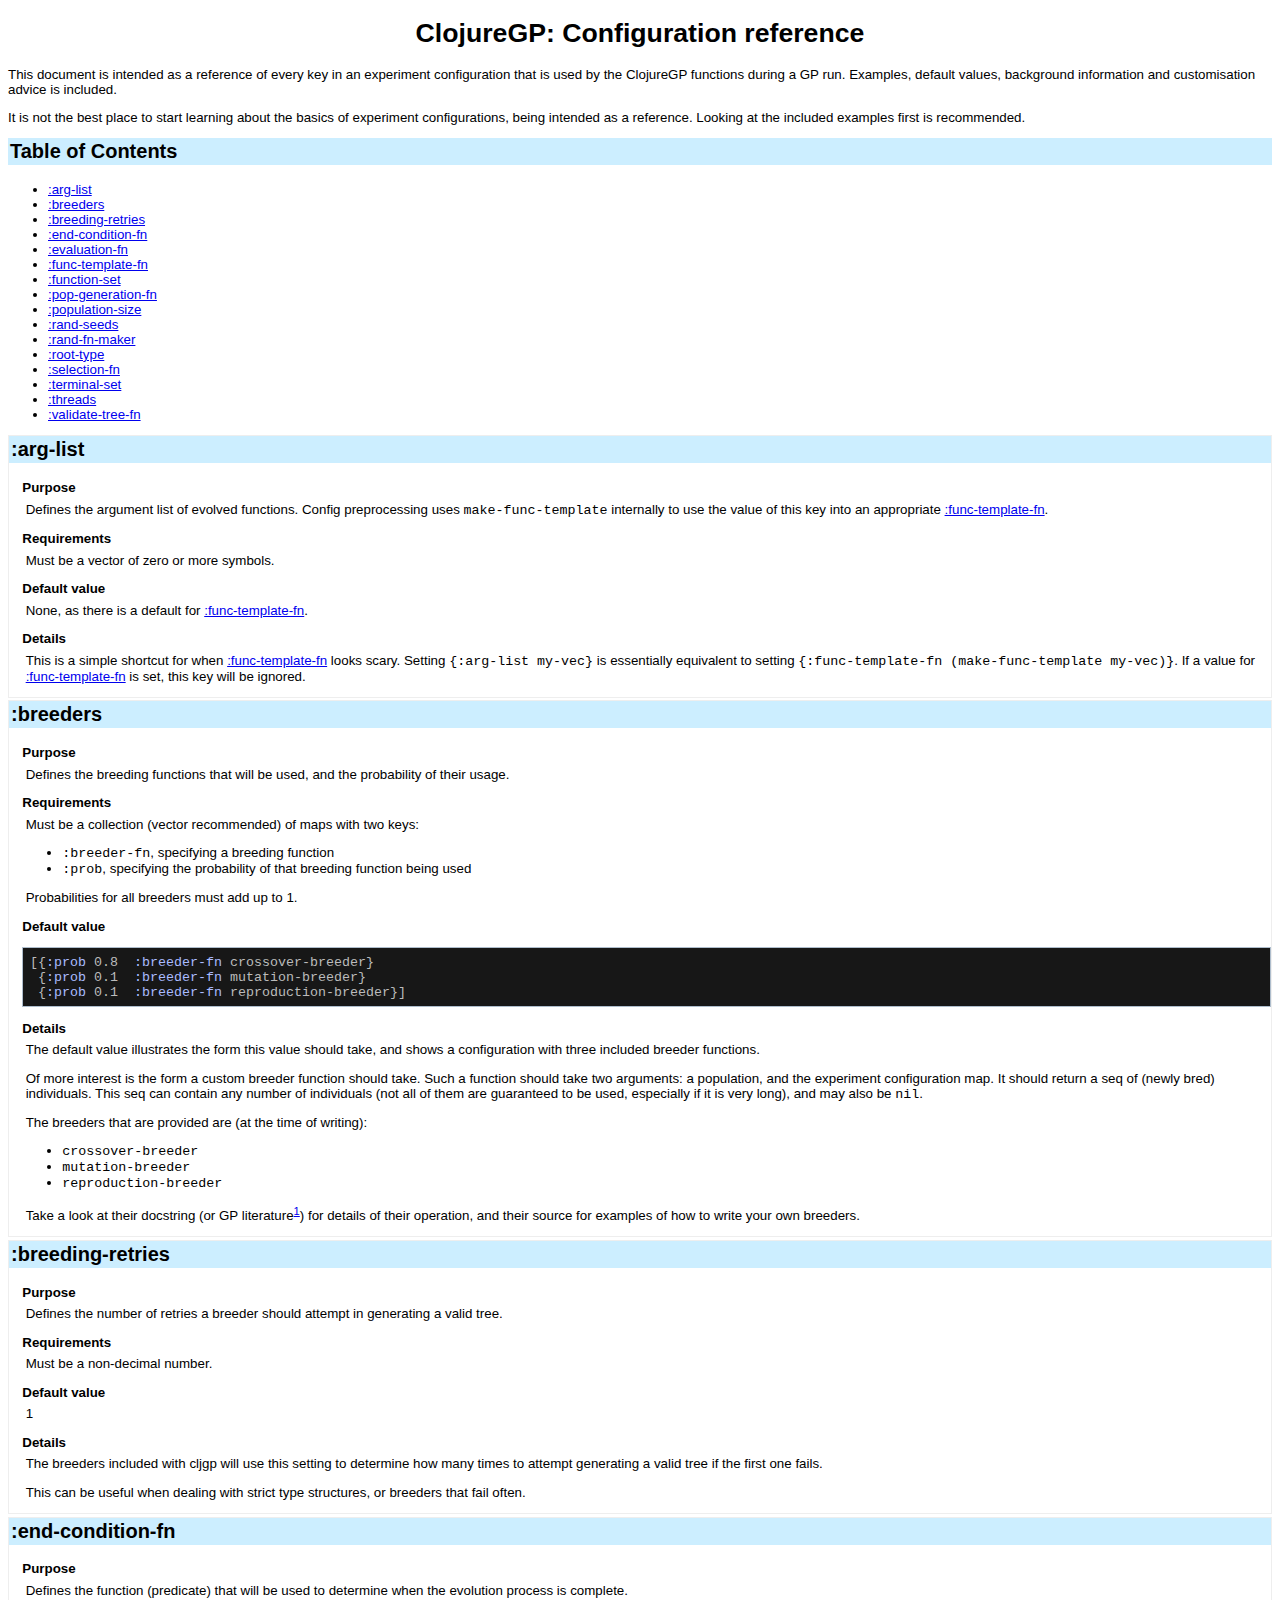
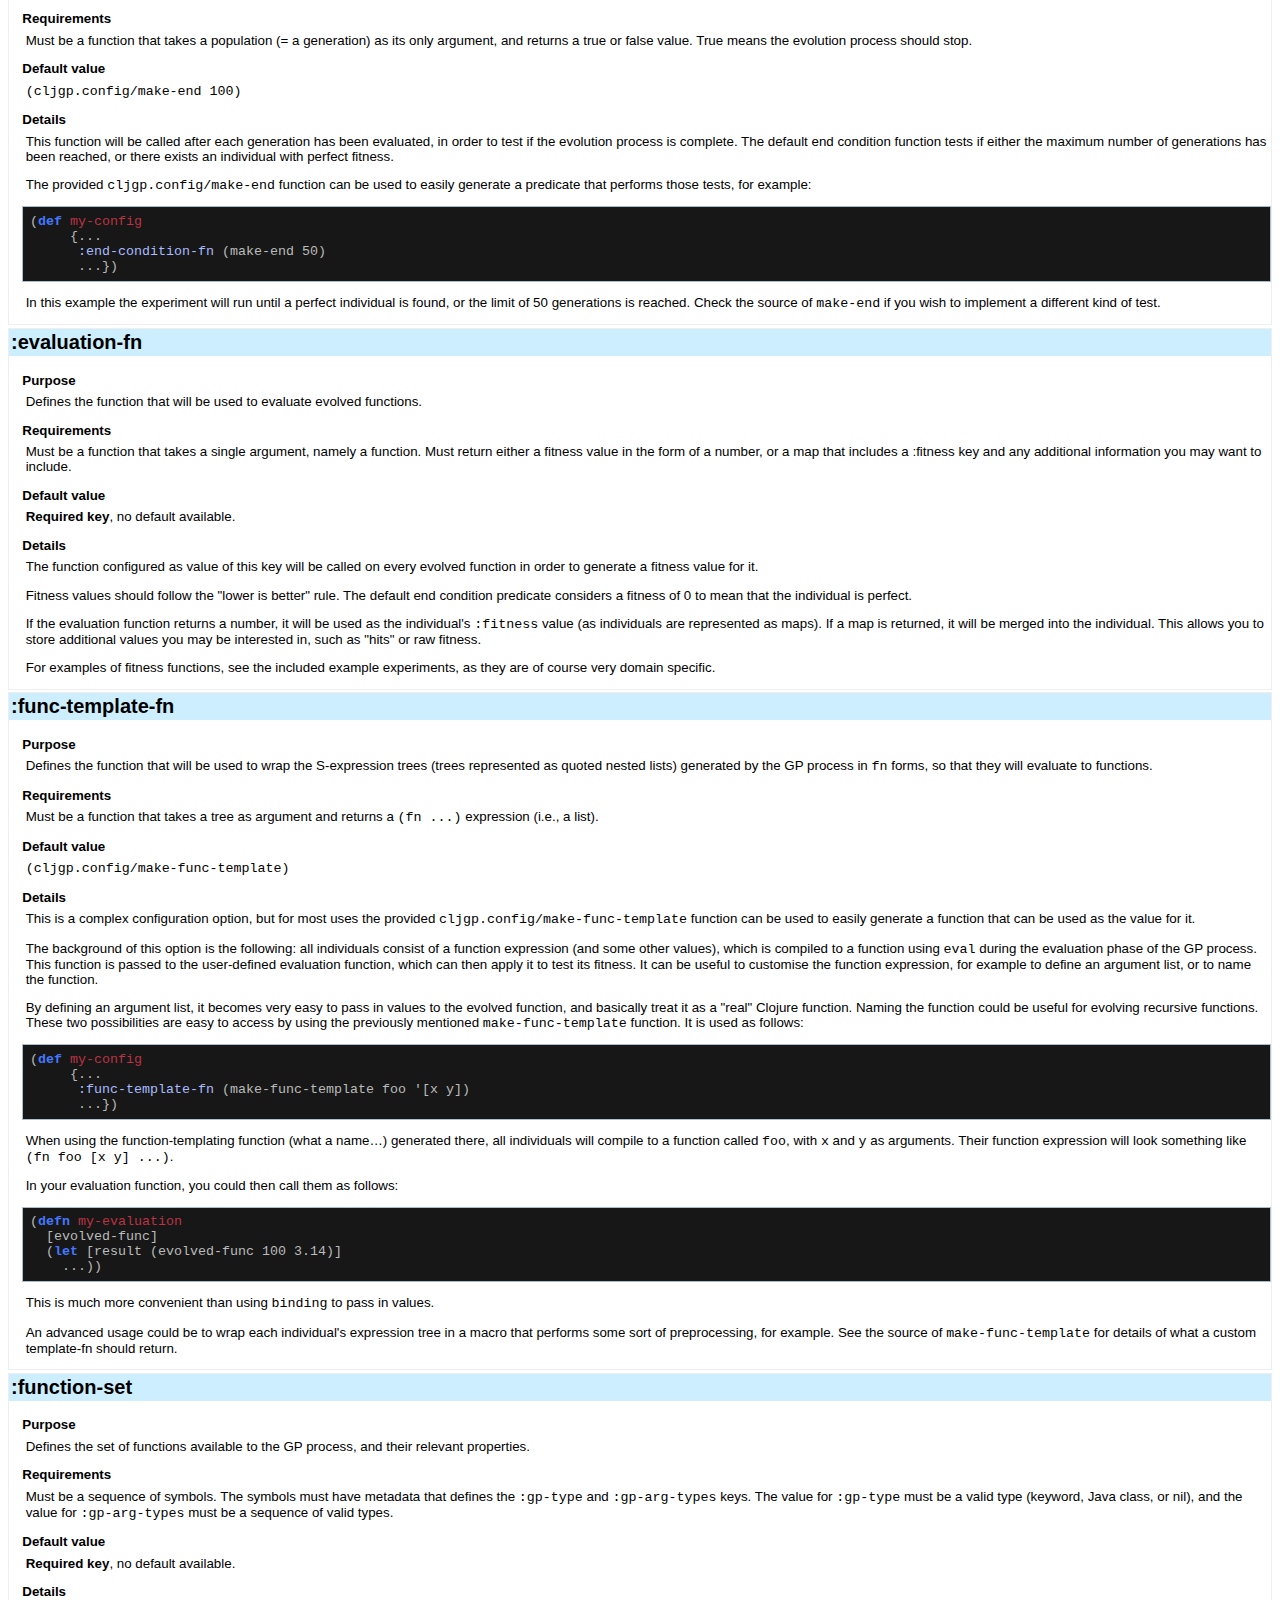
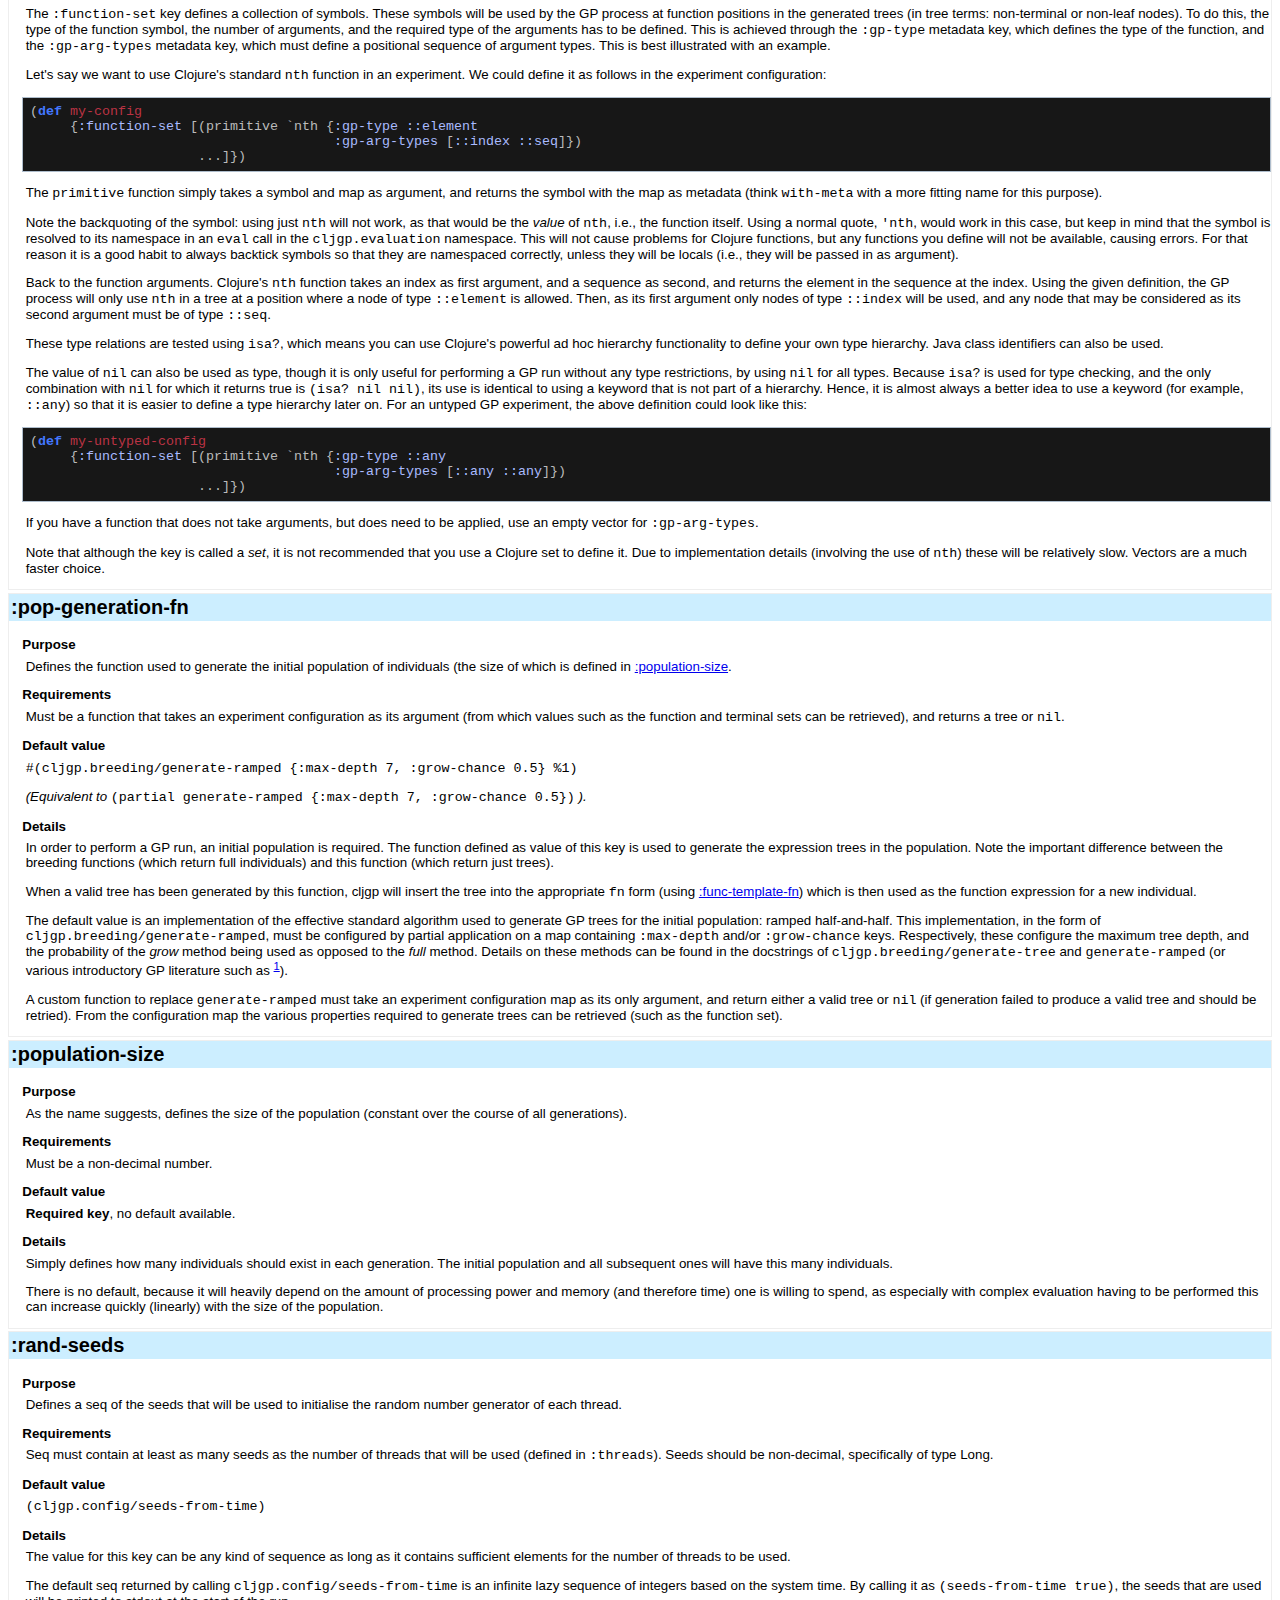
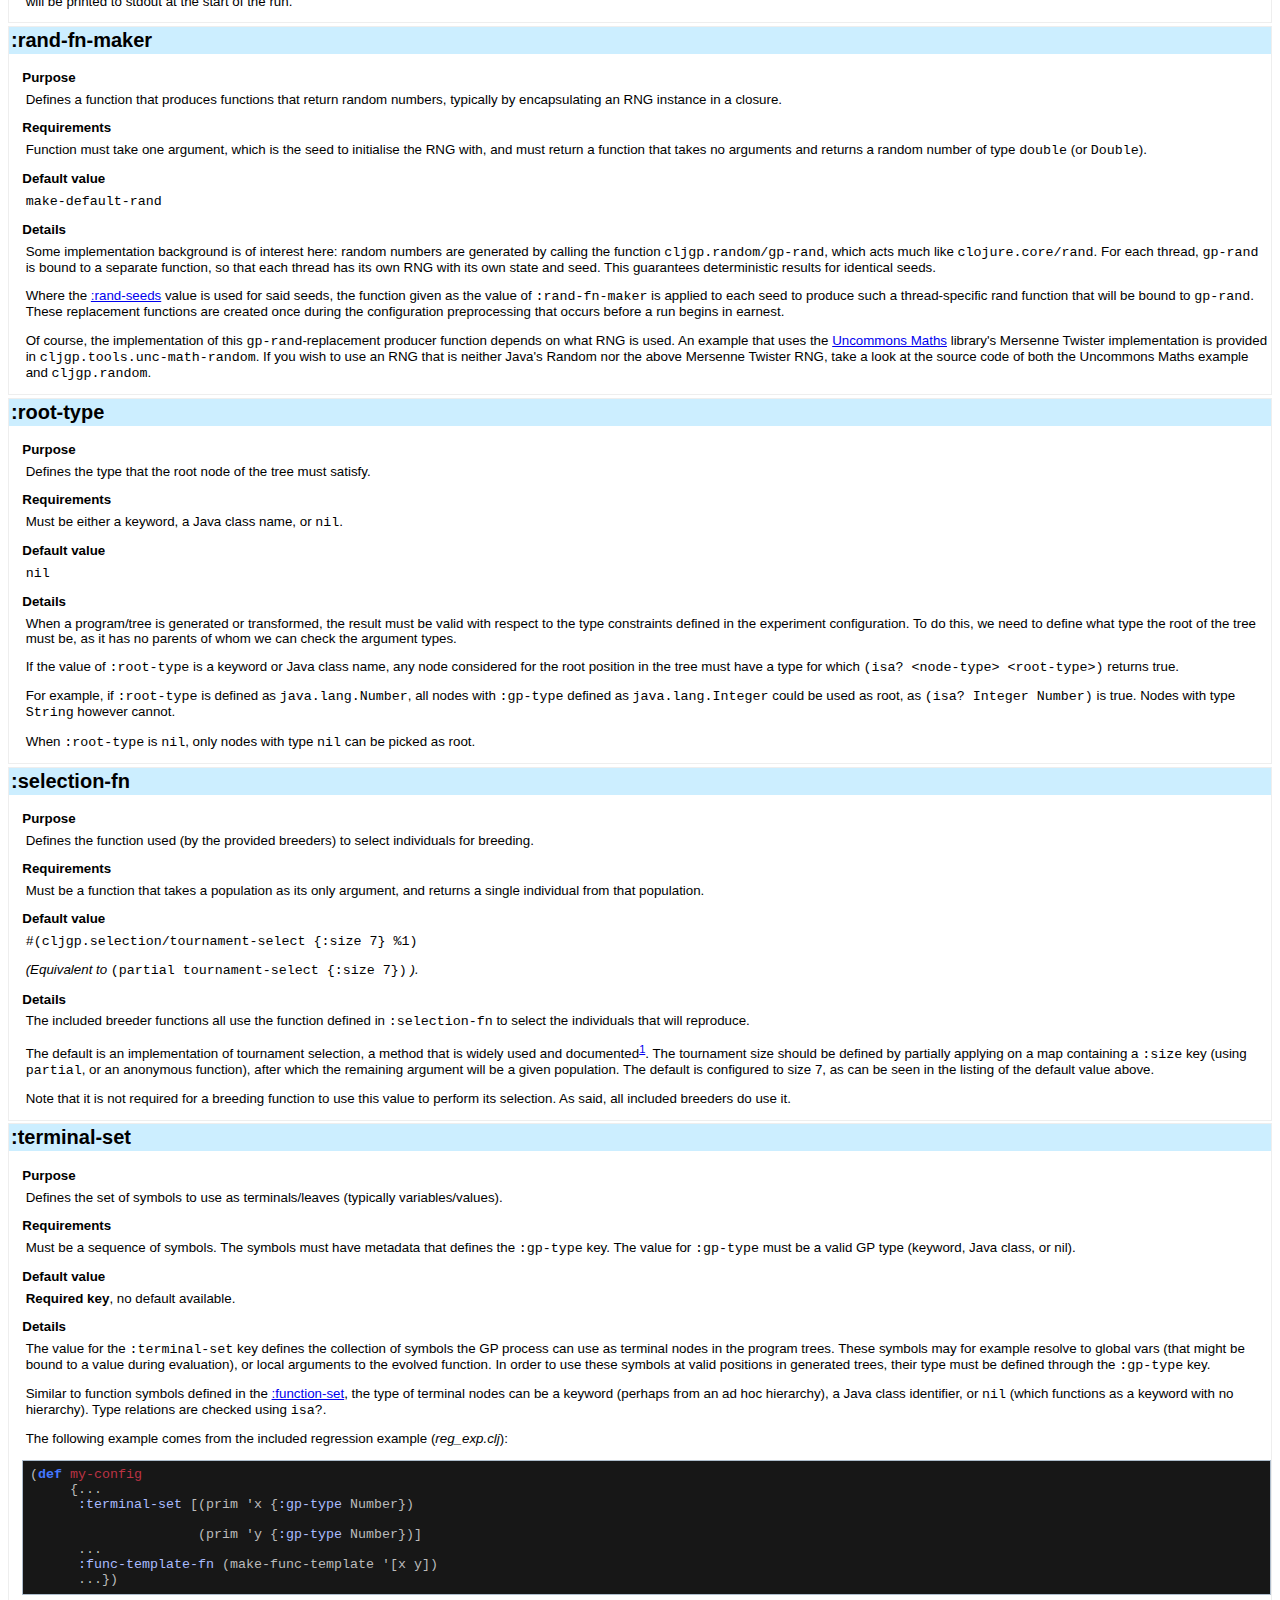
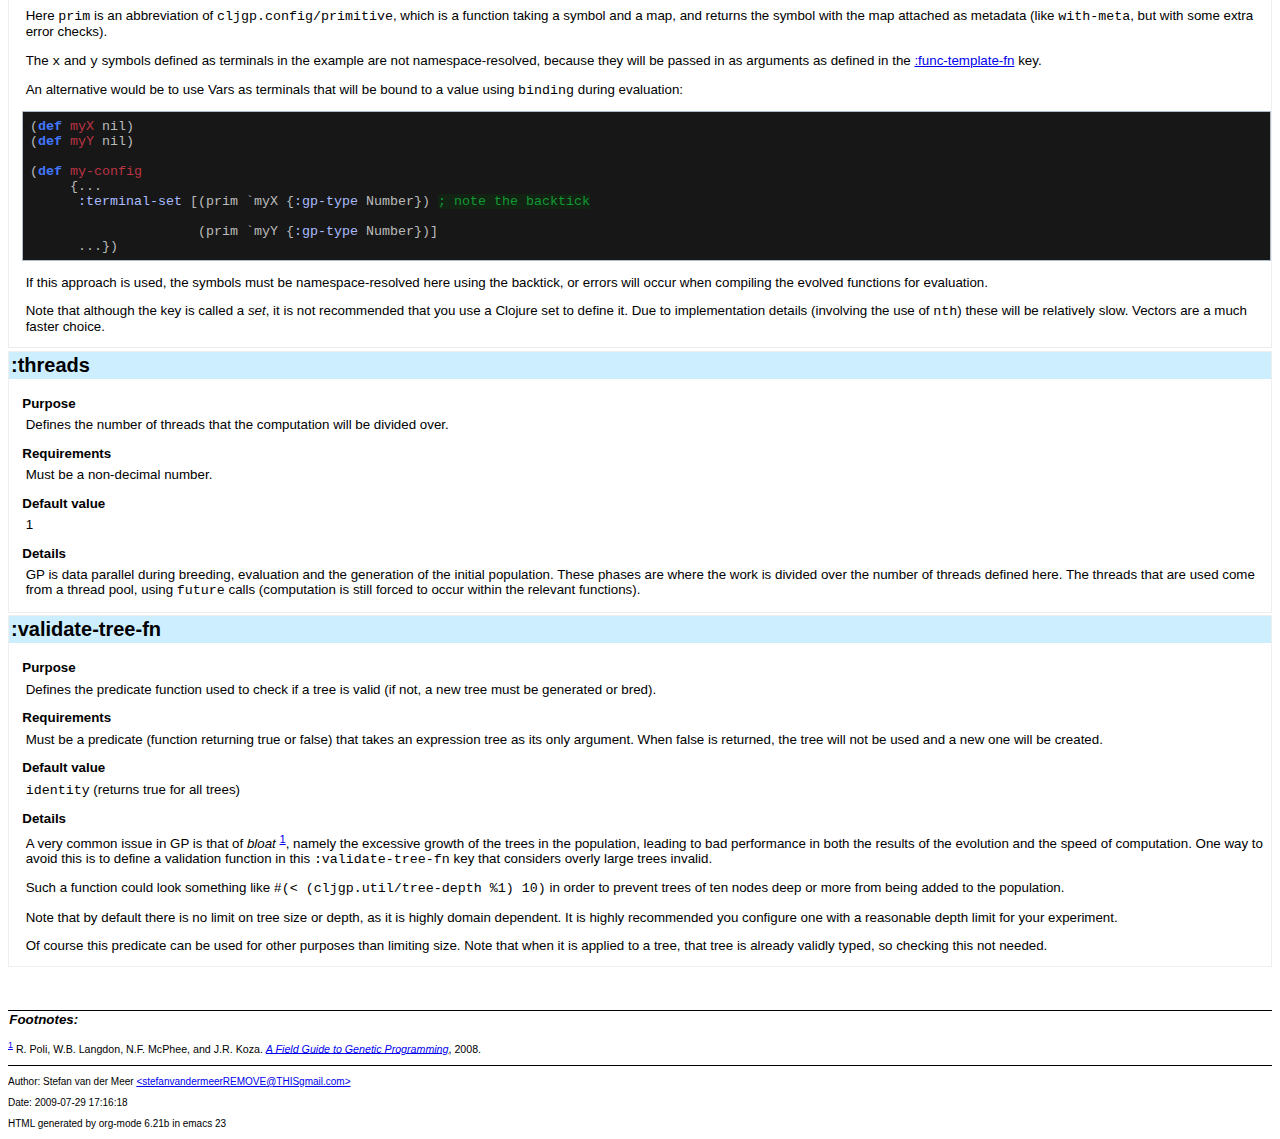
==== commit 99b07d53: "Added documentation index. Tweaks to documentation CSS." ====
--- a/doc/config_reference.html
+++ b/doc/config_reference.html
@@ -3,10 +3,10 @@
 <html xmlns="http://www.w3.org/1999/xhtml"
 lang="en" xml:lang="en">
 <head>
-<title>ClojureGP: Experiment configuration key reference</title>
+<title>ClojureGP: Configuration reference</title>
 <meta http-equiv="Content-Type" content="text/html;charset=iso-8859-1"/>
 <meta name="generator" content="Org-mode"/>
-<meta name="generated" content="2009"/>
+<meta name="generated" content="2009-07-29 17:16:18 "/>
 <meta name="author" content="Stefan van der Meer"/>
 <style type="text/css">
  <!--/*--><![CDATA[/*><!--*/
@@ -73,7 +73,7 @@
 /*]]>*/-->
 </script>
 </head><body>
-<h1 class="title">ClojureGP: Experiment configuration key reference</h1>
+<h1 class="title">ClojureGP: Configuration reference</h1>
 
 <p>This document is intended as a reference of every key in an experiment
 configuration that is used by the ClojureGP functions during a GP run. Examples,
@@ -110,7 +110,7 @@
 </div>
 
 <div id="outline-container-1" class="outline-2">
-<h2 id="sec-1">:arg-list </h2>
+<h2 id="sec-1"><a name=":arg-list" id=":arg-list"></a>:arg-list </h2>
 <div id="text-1">
 
 
@@ -159,7 +159,7 @@
 </div>
 
 <div id="outline-container-2" class="outline-2">
-<h2 id="sec-2">:breeders </h2>
+<h2 id="sec-2"><a name=":breeders" id=":breeders"></a>:breeders </h2>
 <div id="text-2">
 
 
@@ -252,7 +252,7 @@
 </div>
 
 <div id="outline-container-3" class="outline-2">
-<h2 id="sec-3">:breeding-retries </h2>
+<h2 id="sec-3"><a name=":breeding-retries" id=":breeding-retries"></a>:breeding-retries </h2>
 <div id="text-3">
 
 
@@ -304,7 +304,7 @@
 </div>
 
 <div id="outline-container-4" class="outline-2">
-<h2 id="sec-4">:end-condition-fn </h2>
+<h2 id="sec-4"><a name=":end-condition-fn" id=":end-condition-fn"></a>:end-condition-fn </h2>
 <div id="text-4">
 
 
@@ -862,7 +862,7 @@
 </div>
 
 <div id="outline-container-11" class="outline-2">
-<h2 id="sec-11">:rand-fn-maker </h2>
+<h2 id="sec-11"><a name=":rand-fn-maker" id=":rand-fn-maker"></a>:rand-fn-maker </h2>
 <div id="text-11">
 
 
@@ -929,7 +929,7 @@
 </div>
 
 <div id="outline-container-12" class="outline-2">
-<h2 id="sec-12">:root-type </h2>
+<h2 id="sec-12"><a name=":root-type" id=":root-type"></a>:root-type </h2>
 <div id="text-12">
 
 
@@ -988,7 +988,7 @@
 </div>
 
 <div id="outline-container-13" class="outline-2">
-<h2 id="sec-13">:selection-fn </h2>
+<h2 id="sec-13"><a name=":selection-fn" id=":selection-fn"></a>:selection-fn </h2>
 <div id="text-13">
 
 
@@ -1171,7 +1171,7 @@
 </div>
 
 <div id="outline-container-15" class="outline-2">
-<h2 id="sec-15">:threads </h2>
+<h2 id="sec-15"><a name=":threads" id=":threads"></a>:threads </h2>
 <div id="text-15">
 
 
@@ -1220,7 +1220,7 @@
 </div>
 
 <div id="outline-container-16" class="outline-2">
-<h2 id="sec-16">:validate-tree-fn </h2>
+<h2 id="sec-16"><a name=":validate-tree-fn" id=":validate-tree-fn"></a>:validate-tree-fn </h2>
 <div id="text-16">
 
 
@@ -1295,7 +1295,7 @@
 <div id="postamble"><p class="author"> Author: Stefan van der Meer
 <a href="mailto:stefanvandermeerREMOVE@THISgmail.com">&lt;stefanvandermeerREMOVE@THISgmail.com&gt;</a>
 </p>
-<p class="date"> Date: 2009</p>
+<p class="date"> Date: 2009-07-29 17:16:18 </p>
 <p>HTML generated by org-mode 6.21b in emacs 23</p>
 </div></body>
 </html>
--- a/doc/docstyle.css
+++ b/doc/docstyle.css
@@ -0,0 +1,35 @@
+body { 
+    background: white;
+    font: 10pt verdana, arial, sans-serif;
+}
+
+.src-clojure { 
+    background: #171717; 
+    color: #BBB; 
+    font-family: consolas, courier new, courier, monospace; 
+}
+
+.code-highlighted { 
+    background: #555;
+}
+
+#postamble { 
+    border-top: 1px solid black;
+    font-size: 10px; 
+}
+
+code,pre{
+    font: 10pt courier new, courier, monospace;
+}
+
+#footnotes {
+    font-size: 8pt;
+    border-top: 1px solid black;
+    margin-top: 4em;
+}
+
+h2.footnotes {
+    font-size: 10pt;
+    font-style: italic;
+    background: white;
+}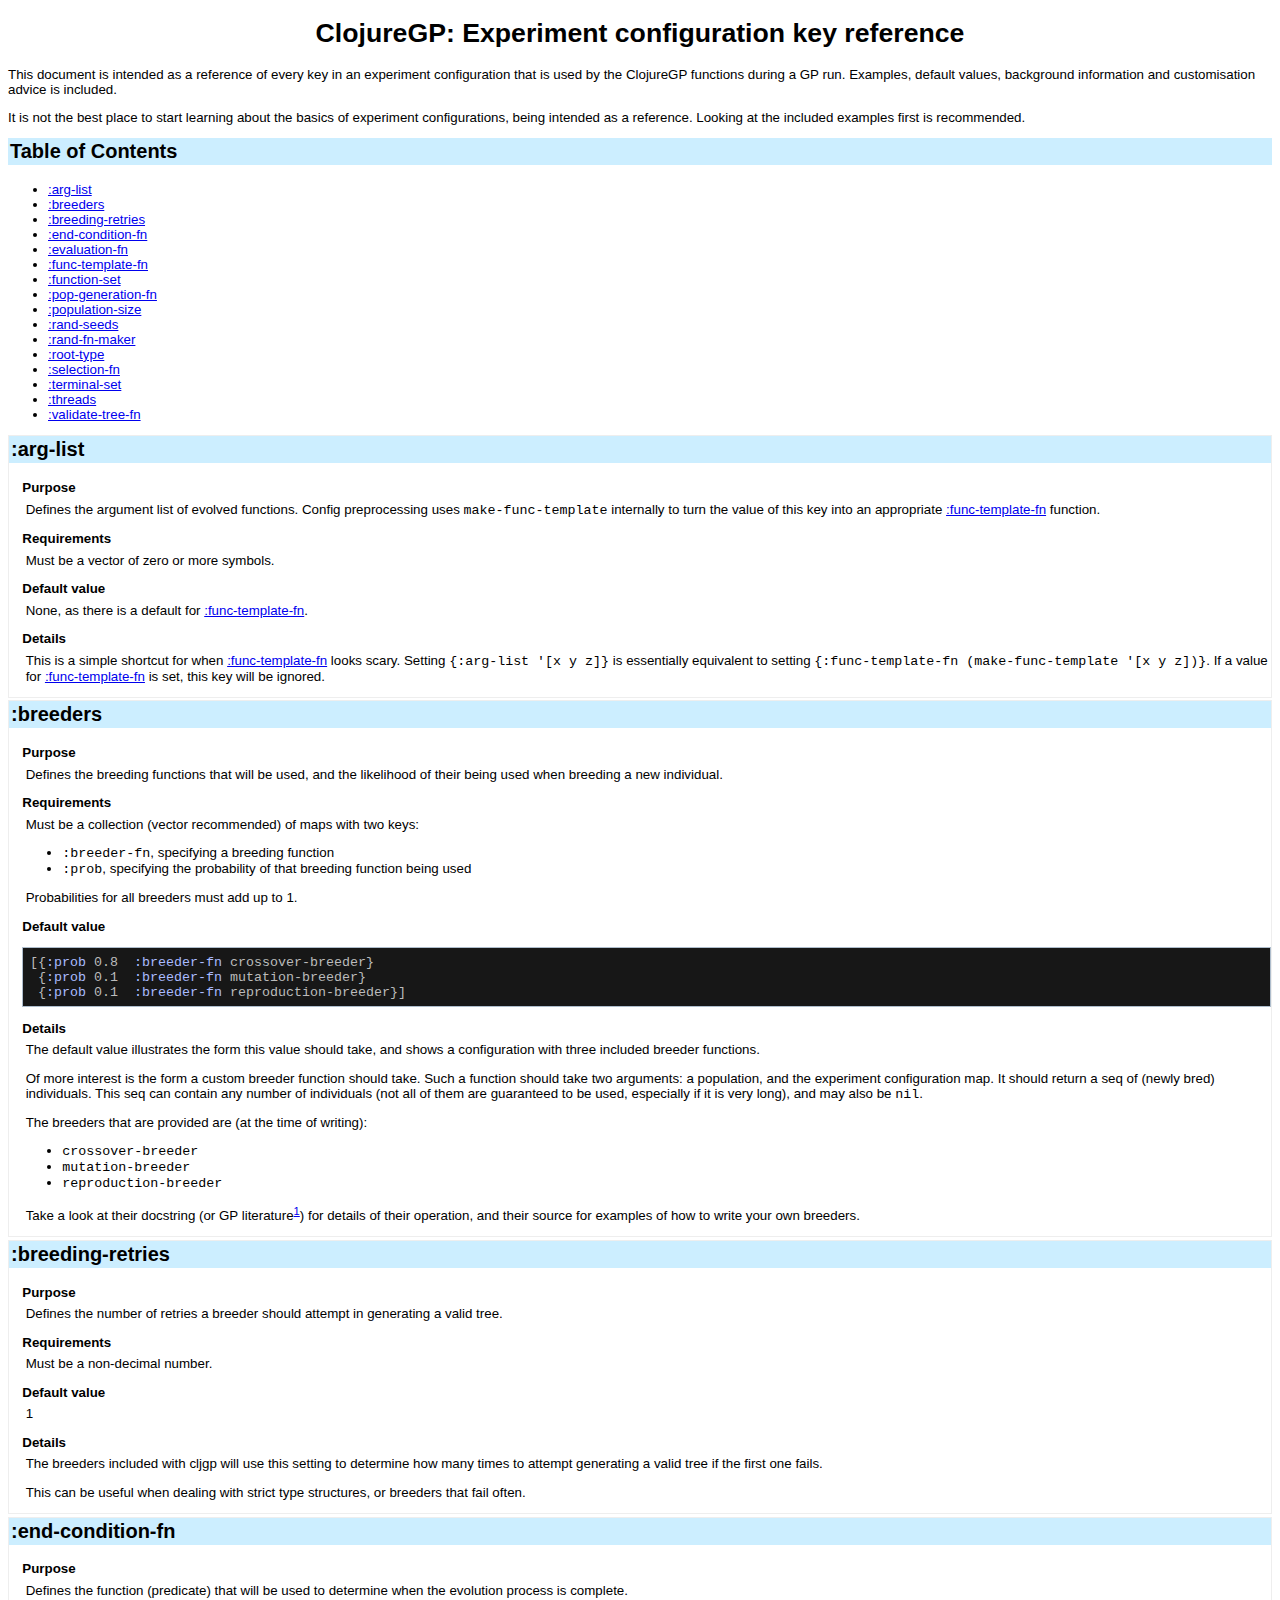
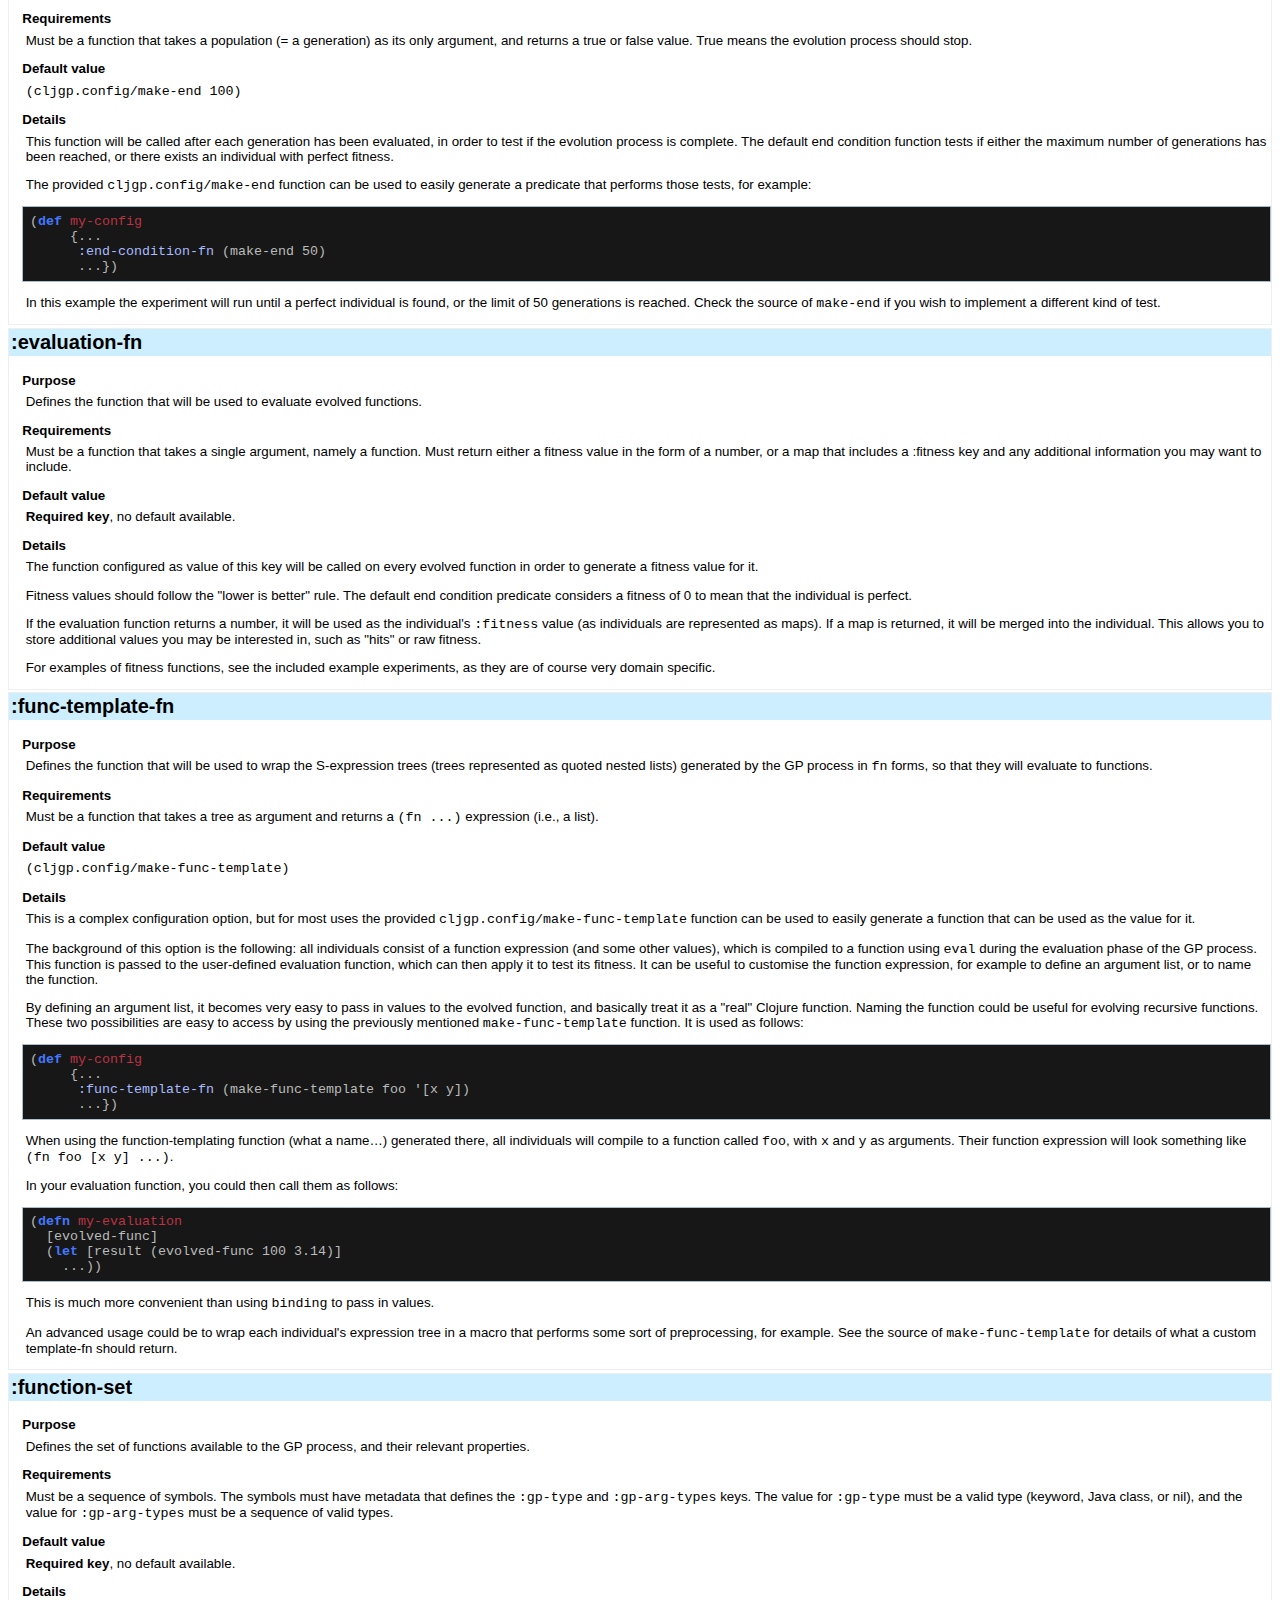
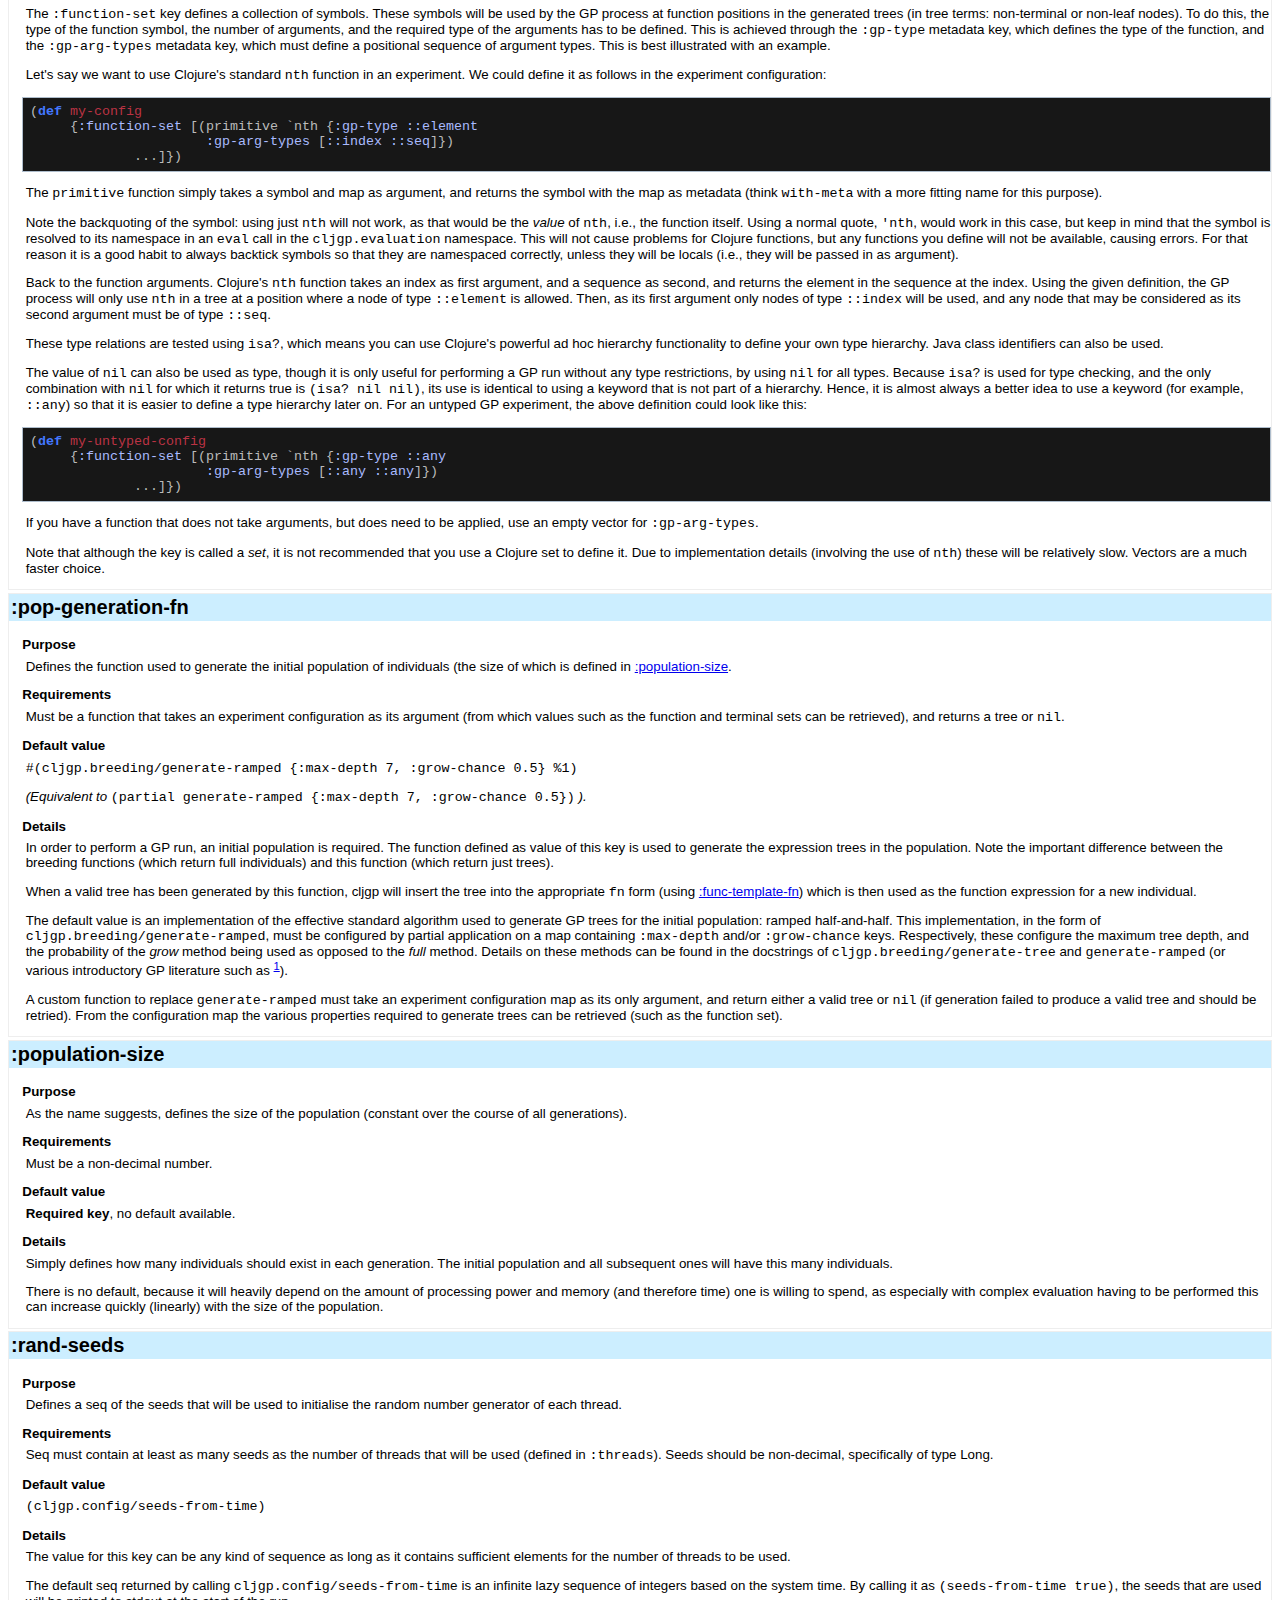
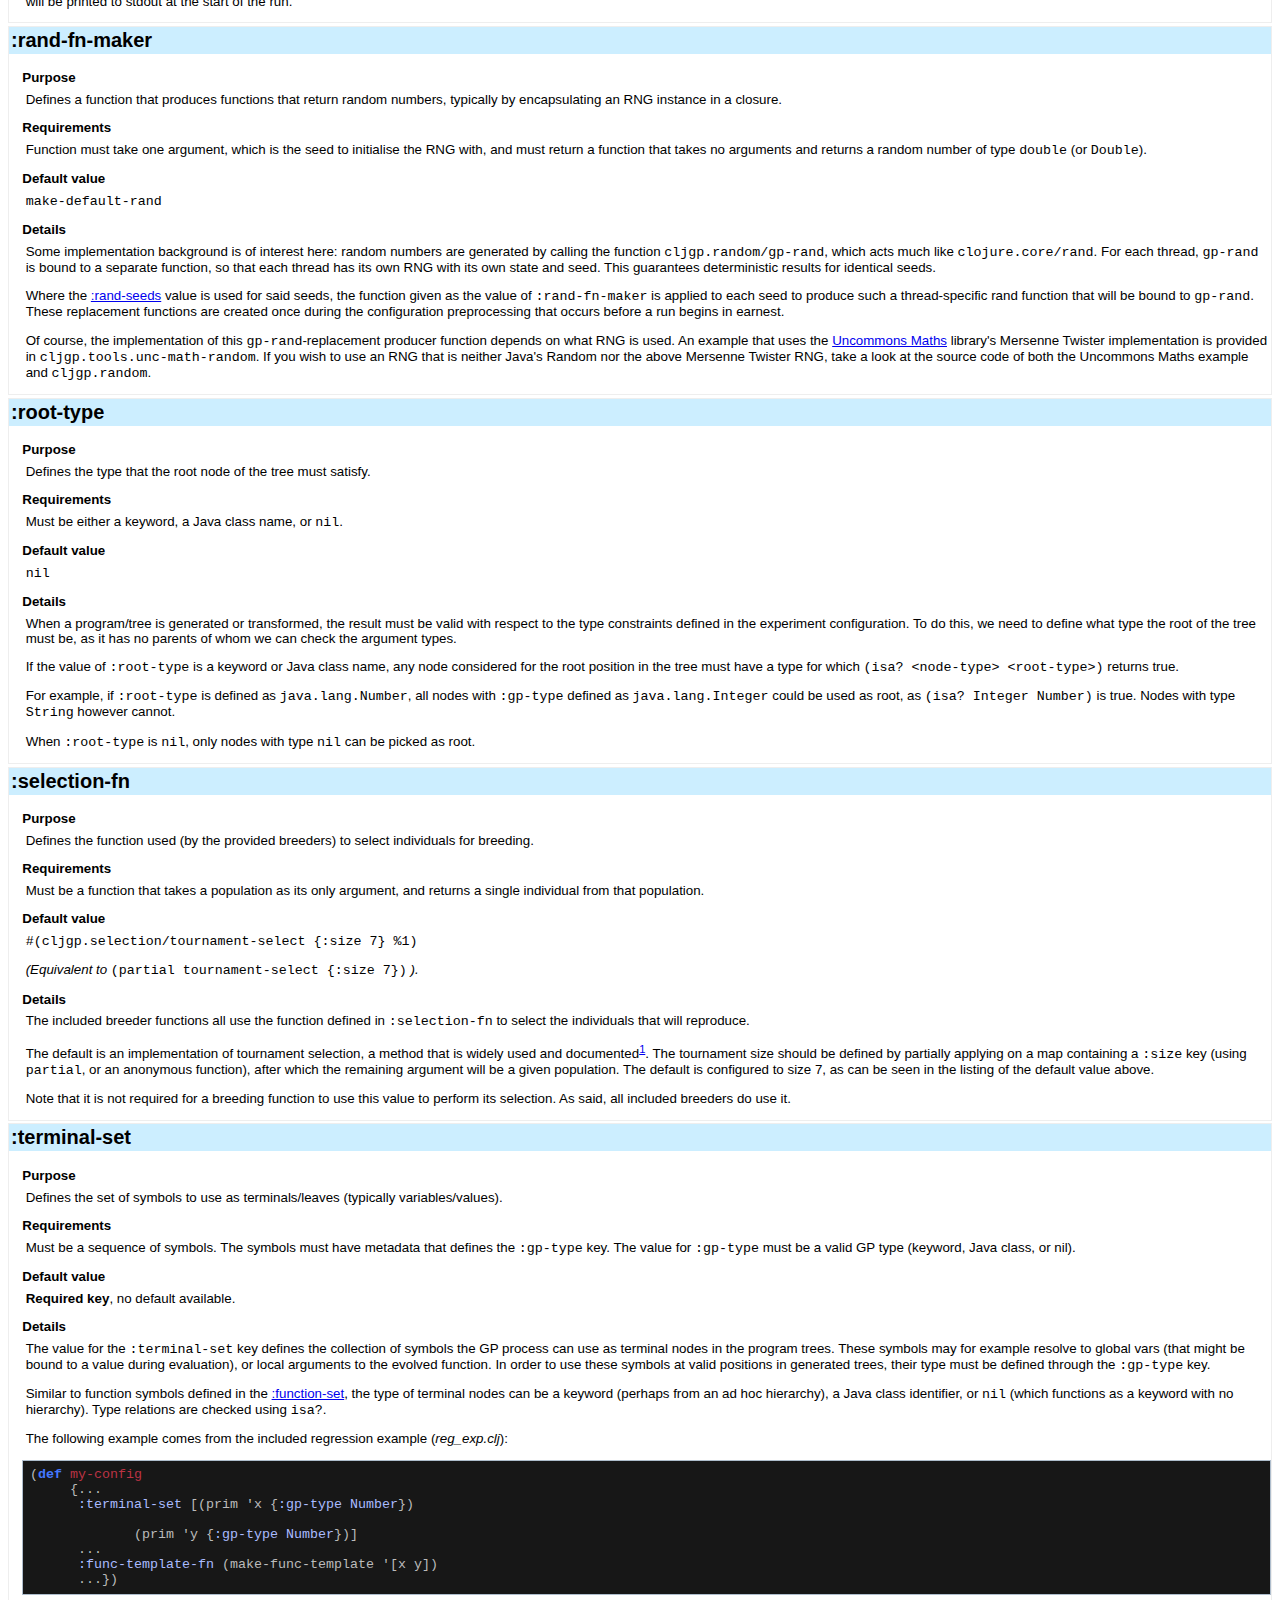
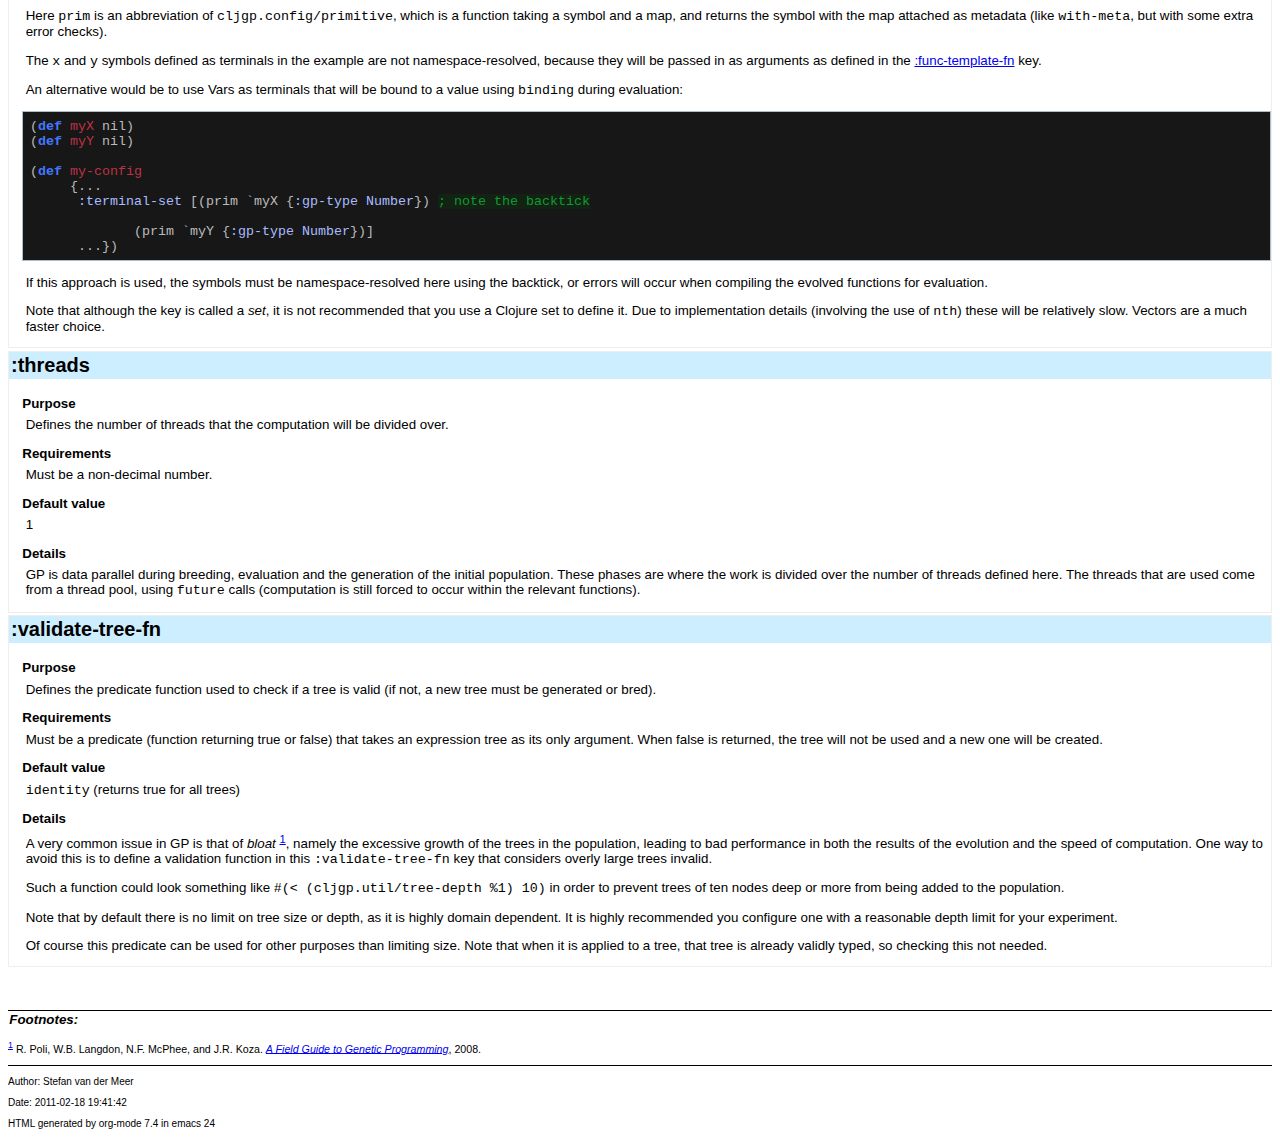
==== commit 1831a828: "Updated documentation" ====
--- a/doc/config_reference.html
+++ b/doc/config_reference.html
@@ -1,23 +1,29 @@
+<?xml version="1.0" encoding="iso-8859-1"?>
 <!DOCTYPE html PUBLIC "-//W3C//DTD XHTML 1.0 Strict//EN"
                "http://www.w3.org/TR/xhtml1/DTD/xhtml1-strict.dtd">
 <html xmlns="http://www.w3.org/1999/xhtml"
 lang="en" xml:lang="en">
 <head>
-<title>ClojureGP: Configuration reference</title>
+<title>ClojureGP: Experiment configuration key reference</title>
 <meta http-equiv="Content-Type" content="text/html;charset=iso-8859-1"/>
 <meta name="generator" content="Org-mode"/>
-<meta name="generated" content="2009-07-29 17:16:18 "/>
+<meta name="generated" content="2011-02-18 19:41:42 "/>
 <meta name="author" content="Stefan van der Meer"/>
+<meta name="description" content=""/>
+<meta name="keywords" content=""/>
 <style type="text/css">
  <!--/*--><![CDATA[/*><!--*/
   html { font-family: Times, serif; font-size: 12pt; }
   .title  { text-align: center; }
   .todo   { color: red; }
   .done   { color: green; }
-  .tag    { background-color:lightblue; font-weight:normal }
+  .tag    { background-color: #add8e6; font-weight:normal }
   .target { }
-  .timestamp { color: grey }
-  .timestamp-kwd { color: CadetBlue }
+  .timestamp { color: #bebebe; }
+  .timestamp-kwd { color: #5f9ea0; }
+  .right  {margin-left:auto; margin-right:0px;  text-align:right;}
+  .left   {margin-left:0px;  margin-right:auto; text-align:left;}
+  .center {margin-left:auto; margin-right:auto; text-align:center;}
   p.verse { margin-left: 3% }
   pre {
 	border: 1pt solid #AEBDCC;
@@ -28,10 +34,17 @@
         overflow:auto;
   }
   table { border-collapse: collapse; }
-  td, th { vertical-align: top; }
+  td, th { vertical-align: top;  }
+  th.right  { text-align:center;  }
+  th.left   { text-align:center;   }
+  th.center { text-align:center; }
+  td.right  { text-align:right;  }
+  td.left   { text-align:left;   }
+  td.center { text-align:center; }
   dt { font-weight: bold; }
   div.figure { padding: 0.5em; }
   div.figure p { text-align: center; }
+  textarea { overflow-x: auto; }
   .linenr { font-size:smaller }
   .code-highlighted {background-color:#ffff00;}
   .org-info-js_info-navigation { border-style:none; }
@@ -70,10 +83,14 @@
    if(elem.cacheClassTarget)
      target.className = elem.cacheClassTarget;
  }
-/*]]>*/-->
+/*]]>*///-->
 </script>
-</head><body>
-<h1 class="title">ClojureGP: Configuration reference</h1>
+
+</head>
+<body>
+<div id="content">
+
+<h1 class="title">ClojureGP: Experiment configuration key reference</h1>
 
 <p>This document is intended as a reference of every key in an experiment
 configuration that is used by the ClojureGP functions during a GP run. Examples,
@@ -111,46 +128,46 @@
 
 <div id="outline-container-1" class="outline-2">
 <h2 id="sec-1"><a name=":arg-list" id=":arg-list"></a>:arg-list </h2>
-<div id="text-1">
-
-
-</div>
-
-<div id="outline-container-1.1" class="outline-3">
-<h3 id="sec-1.1">Purpose </h3>
-<div id="text-1.1">
+<div class="outline-text-2" id="text-1">
+
+
+</div>
+
+<div id="outline-container-1_1" class="outline-3">
+<h3 id="sec-1_1">Purpose </h3>
+<div class="outline-text-3" id="text-1_1">
 
 <p>Defines the argument list of evolved functions. Config preprocessing uses
-<code>make-func-template</code> internally to use the value of this key into an
-appropriate <a href="#sec-6">:func-template-fn</a>.
-</p></div>
-
-</div>
-
-<div id="outline-container-1.2" class="outline-3">
-<h3 id="sec-1.2">Requirements </h3>
-<div id="text-1.2">
+<code>make-func-template</code> internally to turn the value of this key into an
+appropriate <a href="#sec-6">:func-template-fn</a> function.
+</p></div>
+
+</div>
+
+<div id="outline-container-1_2" class="outline-3">
+<h3 id="sec-1_2">Requirements </h3>
+<div class="outline-text-3" id="text-1_2">
 
 <p>Must be a vector of zero or more symbols.
 </p></div>
 
 </div>
 
-<div id="outline-container-1.3" class="outline-3">
-<h3 id="sec-1.3">Default value </h3>
-<div id="text-1.3">
+<div id="outline-container-1_3" class="outline-3">
+<h3 id="sec-1_3">Default value </h3>
+<div class="outline-text-3" id="text-1_3">
 
 <p>None, as there is a default for <a href="#sec-6">:func-template-fn</a>.
 </p></div>
 
 </div>
 
-<div id="outline-container-1.4" class="outline-3">
-<h3 id="sec-1.4">Details </h3>
-<div id="text-1.4">
+<div id="outline-container-1_4" class="outline-3">
+<h3 id="sec-1_4">Details </h3>
+<div class="outline-text-3" id="text-1_4">
 
 <p>This is a simple shortcut for when <a href="#sec-6">:func-template-fn</a> looks scary. Setting
-<code>{:arg-list my-vec}</code> is essentially equivalent to setting <code>{:func-template-fn (make-func-template my-vec)}</code>. If a value for <a href="#sec-6">:func-template-fn</a> is set, this
+<code>{:arg-list '[x y z]}</code> is essentially equivalent to setting <code>{:func-template-fn (make-func-template '[x y z])}</code>. If a value for <a href="#sec-6">:func-template-fn</a> is set, this
 key will be ignored.
 </p>
 </div>
@@ -160,24 +177,24 @@
 
 <div id="outline-container-2" class="outline-2">
 <h2 id="sec-2"><a name=":breeders" id=":breeders"></a>:breeders </h2>
-<div id="text-2">
-
-
-</div>
-
-<div id="outline-container-2.1" class="outline-3">
-<h3 id="sec-2.1">Purpose </h3>
-<div id="text-2.1">
-
-<p>Defines the breeding functions that will be used, and the probability of their
-usage.
-</p></div>
-
-</div>
-
-<div id="outline-container-2.2" class="outline-3">
-<h3 id="sec-2.2">Requirements </h3>
-<div id="text-2.2">
+<div class="outline-text-2" id="text-2">
+
+
+</div>
+
+<div id="outline-container-2_1" class="outline-3">
+<h3 id="sec-2_1">Purpose </h3>
+<div class="outline-text-3" id="text-2_1">
+
+<p>Defines the breeding functions that will be used, and the likelihood of their
+being used when breeding a new individual.
+</p></div>
+
+</div>
+
+<div id="outline-container-2_2" class="outline-3">
+<h3 id="sec-2_2">Requirements </h3>
+<div class="outline-text-3" id="text-2_2">
 
 <p>Must be a collection (vector recommended) of maps with two keys:
 </p><ul>
@@ -186,37 +203,36 @@
 </li>
 <li>
 <code>:prob</code>, specifying the probability of that breeding function being used
-
 </li>
 </ul>
 
-<p>Probabilities for all breeders must add up to 1.
-</p></div>
-
-</div>
-
-<div id="outline-container-2.3" class="outline-3">
-<h3 id="sec-2.3">Default value </h3>
-<div id="text-2.3">
-
-
-
-
-<pre class="src src-clojure">
-[{<span style="color: #AABBFF;">:prob</span> 0.8  <span style="color: #AABBFF;">:breeder-fn</span> crossover-breeder}
+
+<p>
+Probabilities for all breeders must add up to 1.
+</p></div>
+
+</div>
+
+<div id="outline-container-2_3" class="outline-3">
+<h3 id="sec-2_3">Default value </h3>
+<div class="outline-text-3" id="text-2_3">
+
+
+
+
+<pre class="src src-clojure">[{<span style="color: #AABBFF;">:prob</span> 0.8  <span style="color: #AABBFF;">:breeder-fn</span> crossover-breeder}
  {<span style="color: #AABBFF;">:prob</span> 0.1  <span style="color: #AABBFF;">:breeder-fn</span> mutation-breeder}
  {<span style="color: #AABBFF;">:prob</span> 0.1  <span style="color: #AABBFF;">:breeder-fn</span> reproduction-breeder}]
 </pre>
 
 
-
-</div>
-
-</div>
-
-<div id="outline-container-2.4" class="outline-3">
-<h3 id="sec-2.4">Details </h3>
-<div id="text-2.4">
+</div>
+
+</div>
+
+<div id="outline-container-2_4" class="outline-3">
+<h3 id="sec-2_4">Details </h3>
+<div class="outline-text-3" id="text-2_4">
 
 <p>The default value illustrates the form this value should take, and shows a
 configuration with three included breeder functions.
@@ -239,11 +255,12 @@
 </li>
 <li>
 <code>reproduction-breeder</code>
-
 </li>
 </ul>
 
-<p>Take a look at their docstring (or GP literature<sup><a class="footref" name="fnr.1" href="#fn.1">1</a></sup>) for details of their
+
+<p>
+Take a look at their docstring (or GP literature<sup><a class="footref" name="fnr.1" href="#fn.1">1</a></sup>) for details of their
 operation, and their source for examples of how to write your own breeders.
 </p>
 </div>
@@ -253,14 +270,14 @@
 
 <div id="outline-container-3" class="outline-2">
 <h2 id="sec-3"><a name=":breeding-retries" id=":breeding-retries"></a>:breeding-retries </h2>
-<div id="text-3">
-
-
-</div>
-
-<div id="outline-container-3.1" class="outline-3">
-<h3 id="sec-3.1">Purpose </h3>
-<div id="text-3.1">
+<div class="outline-text-2" id="text-3">
+
+
+</div>
+
+<div id="outline-container-3_1" class="outline-3">
+<h3 id="sec-3_1">Purpose </h3>
+<div class="outline-text-3" id="text-3_1">
 
 <p>Defines the number of retries a breeder should attempt in generating a valid
 tree.
@@ -268,27 +285,27 @@
 
 </div>
 
-<div id="outline-container-3.2" class="outline-3">
-<h3 id="sec-3.2">Requirements </h3>
-<div id="text-3.2">
+<div id="outline-container-3_2" class="outline-3">
+<h3 id="sec-3_2">Requirements </h3>
+<div class="outline-text-3" id="text-3_2">
 
 <p>Must be a non-decimal number.
 </p></div>
 
 </div>
 
-<div id="outline-container-3.3" class="outline-3">
-<h3 id="sec-3.3">Default value </h3>
-<div id="text-3.3">
+<div id="outline-container-3_3" class="outline-3">
+<h3 id="sec-3_3">Default value </h3>
+<div class="outline-text-3" id="text-3_3">
 
 <p>1
 </p></div>
 
 </div>
 
-<div id="outline-container-3.4" class="outline-3">
-<h3 id="sec-3.4">Details </h3>
-<div id="text-3.4">
+<div id="outline-container-3_4" class="outline-3">
+<h3 id="sec-3_4">Details </h3>
+<div class="outline-text-3" id="text-3_4">
 
 <p>The breeders included with cljgp will use this setting to determine how many
 times to attempt generating a valid tree if the first one fails.
@@ -305,14 +322,14 @@
 
 <div id="outline-container-4" class="outline-2">
 <h2 id="sec-4"><a name=":end-condition-fn" id=":end-condition-fn"></a>:end-condition-fn </h2>
-<div id="text-4">
-
-
-</div>
-
-<div id="outline-container-4.1" class="outline-3">
-<h3 id="sec-4.1">Purpose </h3>
-<div id="text-4.1">
+<div class="outline-text-2" id="text-4">
+
+
+</div>
+
+<div id="outline-container-4_1" class="outline-3">
+<h3 id="sec-4_1">Purpose </h3>
+<div class="outline-text-3" id="text-4_1">
 
 <p>Defines the function (predicate) that will be used to determine when the
 evolution process is complete.
@@ -320,9 +337,9 @@
 
 </div>
 
-<div id="outline-container-4.2" class="outline-3">
-<h3 id="sec-4.2">Requirements </h3>
-<div id="text-4.2">
+<div id="outline-container-4_2" class="outline-3">
+<h3 id="sec-4_2">Requirements </h3>
+<div class="outline-text-3" id="text-4_2">
 
 <p>Must be a function that takes a population (= a generation) as its only
 argument, and returns a true or false value. True means the evolution process
@@ -331,18 +348,18 @@
 
 </div>
 
-<div id="outline-container-4.3" class="outline-3">
-<h3 id="sec-4.3">Default value </h3>
-<div id="text-4.3">
+<div id="outline-container-4_3" class="outline-3">
+<h3 id="sec-4_3">Default value </h3>
+<div class="outline-text-3" id="text-4_3">
 
 <p><code>(cljgp.config/make-end 100)</code>
 </p></div>
 
 </div>
 
-<div id="outline-container-4.4" class="outline-3">
-<h3 id="sec-4.4">Details </h3>
-<div id="text-4.4">
+<div id="outline-container-4_4" class="outline-3">
+<h3 id="sec-4_4">Details </h3>
+<div class="outline-text-3" id="text-4_4">
 
 <p>This function will be called after each generation has been evaluated, in order
 to test if the evolution process is complete. The default end condition function
@@ -355,8 +372,7 @@
 </p>
 
 
-<pre class="src src-clojure">
-(<span style="color: #4477FF; font-weight: bold;">def</span> <span style="color: #BB3344;">my-config</span>
+<pre class="src src-clojure">(<span style="color: #4477FF; font-weight: bold;">def</span> <span style="color: #BB3344;">my-config</span>
      {...
       <span style="color: #AABBFF;">:end-condition-fn</span> (make-end 50)
       ...})
@@ -364,7 +380,6 @@
 
 
 
-
 <p>
 In this example the experiment will run until a perfect individual is found, or
 the limit of 50 generations is reached. Check the source of <code>make-end</code> if you
@@ -378,23 +393,23 @@
 
 <div id="outline-container-5" class="outline-2">
 <h2 id="sec-5"><a name=":evaluation-fn" id=":evaluation-fn"></a>:evaluation-fn </h2>
-<div id="text-5">
-
-
-</div>
-
-<div id="outline-container-5.1" class="outline-3">
-<h3 id="sec-5.1">Purpose </h3>
-<div id="text-5.1">
+<div class="outline-text-2" id="text-5">
+
+
+</div>
+
+<div id="outline-container-5_1" class="outline-3">
+<h3 id="sec-5_1">Purpose </h3>
+<div class="outline-text-3" id="text-5_1">
 
 <p>Defines the function that will be used to evaluate evolved functions.
 </p></div>
 
 </div>
 
-<div id="outline-container-5.2" class="outline-3">
-<h3 id="sec-5.2">Requirements </h3>
-<div id="text-5.2">
+<div id="outline-container-5_2" class="outline-3">
+<h3 id="sec-5_2">Requirements </h3>
+<div class="outline-text-3" id="text-5_2">
 
 <p>Must be a function that takes a single argument, namely a function.
 Must return either a fitness value in the form of a number, or a map that
@@ -403,18 +418,18 @@
 
 </div>
 
-<div id="outline-container-5.3" class="outline-3">
-<h3 id="sec-5.3">Default value </h3>
-<div id="text-5.3">
+<div id="outline-container-5_3" class="outline-3">
+<h3 id="sec-5_3">Default value </h3>
+<div class="outline-text-3" id="text-5_3">
 
 <p><b>Required key</b>, no default available.
 </p></div>
 
 </div>
 
-<div id="outline-container-5.4" class="outline-3">
-<h3 id="sec-5.4">Details </h3>
-<div id="text-5.4">
+<div id="outline-container-5_4" class="outline-3">
+<h3 id="sec-5_4">Details </h3>
+<div class="outline-text-3" id="text-5_4">
 
 <p>The function configured as value of this key will be called on every evolved
 function in order to generate a fitness value for it.
@@ -441,14 +456,14 @@
 
 <div id="outline-container-6" class="outline-2">
 <h2 id="sec-6"><a name=":func-template-fn" id=":func-template-fn"></a>:func-template-fn </h2>
-<div id="text-6">
-
-
-</div>
-
-<div id="outline-container-6.1" class="outline-3">
-<h3 id="sec-6.1">Purpose </h3>
-<div id="text-6.1">
+<div class="outline-text-2" id="text-6">
+
+
+</div>
+
+<div id="outline-container-6_1" class="outline-3">
+<h3 id="sec-6_1">Purpose </h3>
+<div class="outline-text-3" id="text-6_1">
 
 <p>Defines the function that will be used to wrap the S-expression trees (trees
 represented as quoted nested lists) generated by the GP process in <code>fn</code> forms,
@@ -457,9 +472,9 @@
 
 </div>
 
-<div id="outline-container-6.2" class="outline-3">
-<h3 id="sec-6.2">Requirements </h3>
-<div id="text-6.2">
+<div id="outline-container-6_2" class="outline-3">
+<h3 id="sec-6_2">Requirements </h3>
+<div class="outline-text-3" id="text-6_2">
 
 <p>Must be a function that takes a tree as argument and returns a <code>(fn ...)</code>
 expression (i.e., a list).
@@ -467,18 +482,18 @@
 
 </div>
 
-<div id="outline-container-6.3" class="outline-3">
-<h3 id="sec-6.3">Default value </h3>
-<div id="text-6.3">
+<div id="outline-container-6_3" class="outline-3">
+<h3 id="sec-6_3">Default value </h3>
+<div class="outline-text-3" id="text-6_3">
 
 <p><code>(cljgp.config/make-func-template)</code>
 </p></div>
 
 </div>
 
-<div id="outline-container-6.4" class="outline-3">
-<h3 id="sec-6.4">Details </h3>
-<div id="text-6.4">
+<div id="outline-container-6_4" class="outline-3">
+<h3 id="sec-6_4">Details </h3>
+<div class="outline-text-3" id="text-6_4">
 
 <p>This is a complex configuration option, but for most uses the provided
 <code>cljgp.config/make-func-template</code> function can be used to easily generate a
@@ -501,8 +516,7 @@
 </p>
 
 
-<pre class="src src-clojure">
-(<span style="color: #4477FF; font-weight: bold;">def</span> <span style="color: #BB3344;">my-config</span>
+<pre class="src src-clojure">(<span style="color: #4477FF; font-weight: bold;">def</span> <span style="color: #BB3344;">my-config</span>
      {...
       <span style="color: #AABBFF;">:func-template-fn</span> (make-func-template foo '[x y])
       ...})
@@ -510,7 +524,6 @@
 
 
 
-
 <p>
 When using the function-templating function (what a name&hellip;) generated there,
 all individuals will compile to a function called <code>foo</code>, with <code>x</code> and <code>y</code> as
@@ -522,8 +535,7 @@
 </p>
 
 
-<pre class="src src-clojure">
-(<span style="color: #4477FF; font-weight: bold;">defn</span> <span style="color: #BB3344;">my-evaluation</span>
+<pre class="src src-clojure">(<span style="color: #4477FF; font-weight: bold;">defn</span> <span style="color: #BB3344;">my-evaluation</span>
   [evolved-func]
   (<span style="color: #4477FF; font-weight: bold;">let</span> [result (evolved-func 100 3.14)]
     ...))
@@ -531,7 +543,6 @@
 
 
 
-
 <p>
 This is much more convenient than using <code>binding</code> to pass in values.
 </p>
@@ -547,14 +558,14 @@
 
 <div id="outline-container-7" class="outline-2">
 <h2 id="sec-7"><a name=":function-set" id=":function-set"></a>:function-set </h2>
-<div id="text-7">
-
-
-</div>
-
-<div id="outline-container-7.1" class="outline-3">
-<h3 id="sec-7.1">Purpose </h3>
-<div id="text-7.1">
+<div class="outline-text-2" id="text-7">
+
+
+</div>
+
+<div id="outline-container-7_1" class="outline-3">
+<h3 id="sec-7_1">Purpose </h3>
+<div class="outline-text-3" id="text-7_1">
 
 <p>Defines the set of functions available to the GP process, and their relevant
 properties.
@@ -562,9 +573,9 @@
 
 </div>
 
-<div id="outline-container-7.2" class="outline-3">
-<h3 id="sec-7.2">Requirements </h3>
-<div id="text-7.2">
+<div id="outline-container-7_2" class="outline-3">
+<h3 id="sec-7_2">Requirements </h3>
+<div class="outline-text-3" id="text-7_2">
 
 <p>Must be a sequence of symbols. The symbols must have metadata that defines the
 <code>:gp-type</code> and <code>:gp-arg-types</code> keys. The value for <code>:gp-type</code> must be a valid
@@ -574,18 +585,18 @@
 
 </div>
 
-<div id="outline-container-7.3" class="outline-3">
-<h3 id="sec-7.3">Default value </h3>
-<div id="text-7.3">
+<div id="outline-container-7_3" class="outline-3">
+<h3 id="sec-7_3">Default value </h3>
+<div class="outline-text-3" id="text-7_3">
 
 <p><b>Required key</b>, no default available.
 </p></div>
 
 </div>
 
-<div id="outline-container-7.4" class="outline-3">
-<h3 id="sec-7.4">Details </h3>
-<div id="text-7.4">
+<div id="outline-container-7_4" class="outline-3">
+<h3 id="sec-7_4">Details </h3>
+<div class="outline-text-3" id="text-7_4">
 
 <p>The <code>:function-set</code> key defines a collection of symbols. These symbols will be
 used by the GP process at function positions in the generated trees (in tree
@@ -602,13 +613,11 @@
 </p>
 
 
-<pre class="src src-clojure">
-(<span style="color: #4477FF; font-weight: bold;">def</span> <span style="color: #BB3344;">my-config</span>
+<pre class="src src-clojure">(<span style="color: #4477FF; font-weight: bold;">def</span> <span style="color: #BB3344;">my-config</span>
      {<span style="color: #AABBFF;">:function-set</span> [(primitive `nth {<span style="color: #AABBFF;">:gp-type</span> <span style="color: #AABBFF;">::element</span>
-                                      <span style="color: #AABBFF;">:gp-arg-types</span> [<span style="color: #AABBFF;">::index</span> <span style="color: #AABBFF;">::seq</span>]})
-                     ...]})
+                      <span style="color: #AABBFF;">:gp-arg-types</span> [<span style="color: #AABBFF;">::index</span> <span style="color: #AABBFF;">::seq</span>]})
+             ...]})
 </pre>
-
 
 
 
@@ -652,13 +661,11 @@
 </p>
 
 
-<pre class="src src-clojure">
-(<span style="color: #4477FF; font-weight: bold;">def</span> <span style="color: #BB3344;">my-untyped-config</span>
+<pre class="src src-clojure">(<span style="color: #4477FF; font-weight: bold;">def</span> <span style="color: #BB3344;">my-untyped-config</span>
      {<span style="color: #AABBFF;">:function-set</span> [(primitive `nth {<span style="color: #AABBFF;">:gp-type</span> <span style="color: #AABBFF;">::any</span>
-                                      <span style="color: #AABBFF;">:gp-arg-types</span> [<span style="color: #AABBFF;">::any</span> <span style="color: #AABBFF;">::any</span>]})
-                     ...]})
+                      <span style="color: #AABBFF;">:gp-arg-types</span> [<span style="color: #AABBFF;">::any</span> <span style="color: #AABBFF;">::any</span>]})
+             ...]})
 </pre>
-
 
 
 
@@ -678,14 +685,14 @@
 
 <div id="outline-container-8" class="outline-2">
 <h2 id="sec-8"><a name=":pop-generation-fn" id=":pop-generation-fn"></a>:pop-generation-fn </h2>
-<div id="text-8">
-
-
-</div>
-
-<div id="outline-container-8.1" class="outline-3">
-<h3 id="sec-8.1">Purpose </h3>
-<div id="text-8.1">
+<div class="outline-text-2" id="text-8">
+
+
+</div>
+
+<div id="outline-container-8_1" class="outline-3">
+<h3 id="sec-8_1">Purpose </h3>
+<div class="outline-text-3" id="text-8_1">
 
 <p>Defines the function used to generate the initial population of individuals (the
 size of which is defined in <a href="#sec-9">:population-size</a>.
@@ -693,9 +700,9 @@
 
 </div>
 
-<div id="outline-container-8.2" class="outline-3">
-<h3 id="sec-8.2">Requirements </h3>
-<div id="text-8.2">
+<div id="outline-container-8_2" class="outline-3">
+<h3 id="sec-8_2">Requirements </h3>
+<div class="outline-text-3" id="text-8_2">
 
 <p>Must be a function that takes an experiment configuration as its argument (from
 which values such as the function and terminal sets can be retrieved), and
@@ -704,9 +711,9 @@
 
 </div>
 
-<div id="outline-container-8.3" class="outline-3">
-<h3 id="sec-8.3">Default value </h3>
-<div id="text-8.3">
+<div id="outline-container-8_3" class="outline-3">
+<h3 id="sec-8_3">Default value </h3>
+<div class="outline-text-3" id="text-8_3">
 
 <p><code>#(cljgp.breeding/generate-ramped {:max-depth 7, :grow-chance 0.5} %1)</code>
 </p>
@@ -716,9 +723,9 @@
 
 </div>
 
-<div id="outline-container-8.4" class="outline-3">
-<h3 id="sec-8.4">Details </h3>
-<div id="text-8.4">
+<div id="outline-container-8_4" class="outline-3">
+<h3 id="sec-8_4">Details </h3>
+<div class="outline-text-3" id="text-8_4">
 
 <p>In order to perform a GP run, an initial population is required. The function
 defined as value of this key is used to generate the expression trees in the
@@ -755,14 +762,14 @@
 
 <div id="outline-container-9" class="outline-2">
 <h2 id="sec-9"><a name=":population-size" id=":population-size"></a>:population-size </h2>
-<div id="text-9">
-
-
-</div>
-
-<div id="outline-container-9.1" class="outline-3">
-<h3 id="sec-9.1">Purpose </h3>
-<div id="text-9.1">
+<div class="outline-text-2" id="text-9">
+
+
+</div>
+
+<div id="outline-container-9_1" class="outline-3">
+<h3 id="sec-9_1">Purpose </h3>
+<div class="outline-text-3" id="text-9_1">
 
 <p>As the name suggests, defines the size of the population (constant over the
 course of all generations).
@@ -770,27 +777,27 @@
 
 </div>
 
-<div id="outline-container-9.2" class="outline-3">
-<h3 id="sec-9.2">Requirements </h3>
-<div id="text-9.2">
+<div id="outline-container-9_2" class="outline-3">
+<h3 id="sec-9_2">Requirements </h3>
+<div class="outline-text-3" id="text-9_2">
 
 <p>Must be a non-decimal number.
 </p></div>
 
 </div>
 
-<div id="outline-container-9.3" class="outline-3">
-<h3 id="sec-9.3">Default value </h3>
-<div id="text-9.3">
+<div id="outline-container-9_3" class="outline-3">
+<h3 id="sec-9_3">Default value </h3>
+<div class="outline-text-3" id="text-9_3">
 
 <p><b>Required key</b>, no default available.
 </p></div>
 
 </div>
 
-<div id="outline-container-9.4" class="outline-3">
-<h3 id="sec-9.4">Details </h3>
-<div id="text-9.4">
+<div id="outline-container-9_4" class="outline-3">
+<h3 id="sec-9_4">Details </h3>
+<div class="outline-text-3" id="text-9_4">
 
 <p>Simply defines how many individuals should exist in each generation. The initial
 population and all subsequent ones will have this many individuals.
@@ -808,14 +815,14 @@
 
 <div id="outline-container-10" class="outline-2">
 <h2 id="sec-10"><a name=":rand-seeds" id=":rand-seeds"></a>:rand-seeds </h2>
-<div id="text-10">
-
-
-</div>
-
-<div id="outline-container-10.1" class="outline-3">
-<h3 id="sec-10.1">Purpose </h3>
-<div id="text-10.1">
+<div class="outline-text-2" id="text-10">
+
+
+</div>
+
+<div id="outline-container-10_1" class="outline-3">
+<h3 id="sec-10_1">Purpose </h3>
+<div class="outline-text-3" id="text-10_1">
 
 <p>Defines a seq of the seeds that will be used to initialise the random number
 generator of each thread.
@@ -823,9 +830,9 @@
 
 </div>
 
-<div id="outline-container-10.2" class="outline-3">
-<h3 id="sec-10.2">Requirements </h3>
-<div id="text-10.2">
+<div id="outline-container-10_2" class="outline-3">
+<h3 id="sec-10_2">Requirements </h3>
+<div class="outline-text-3" id="text-10_2">
 
 <p>Seq must contain at least as many seeds as the number of threads that will be
 used (defined in <code>:threads</code>).
@@ -834,18 +841,18 @@
 
 </div>
 
-<div id="outline-container-10.3" class="outline-3">
-<h3 id="sec-10.3">Default value </h3>
-<div id="text-10.3">
+<div id="outline-container-10_3" class="outline-3">
+<h3 id="sec-10_3">Default value </h3>
+<div class="outline-text-3" id="text-10_3">
 
 <p><code>(cljgp.config/seeds-from-time)</code>
 </p></div>
 
 </div>
 
-<div id="outline-container-10.4" class="outline-3">
-<h3 id="sec-10.4">Details </h3>
-<div id="text-10.4">
+<div id="outline-container-10_4" class="outline-3">
+<h3 id="sec-10_4">Details </h3>
+<div class="outline-text-3" id="text-10_4">
 
 <p>The value for this key can be any kind of sequence as long as it contains
 sufficient elements for the number of threads to be used.
@@ -863,14 +870,14 @@
 
 <div id="outline-container-11" class="outline-2">
 <h2 id="sec-11"><a name=":rand-fn-maker" id=":rand-fn-maker"></a>:rand-fn-maker </h2>
-<div id="text-11">
-
-
-</div>
-
-<div id="outline-container-11.1" class="outline-3">
-<h3 id="sec-11.1">Purpose </h3>
-<div id="text-11.1">
+<div class="outline-text-2" id="text-11">
+
+
+</div>
+
+<div id="outline-container-11_1" class="outline-3">
+<h3 id="sec-11_1">Purpose </h3>
+<div class="outline-text-3" id="text-11_1">
 
 <p>Defines a function that produces functions that return random numbers, typically
 by encapsulating an RNG instance in a closure.
@@ -878,9 +885,9 @@
 
 </div>
 
-<div id="outline-container-11.2" class="outline-3">
-<h3 id="sec-11.2">Requirements </h3>
-<div id="text-11.2">
+<div id="outline-container-11_2" class="outline-3">
+<h3 id="sec-11_2">Requirements </h3>
+<div class="outline-text-3" id="text-11_2">
 
 <p>Function must take one argument, which is the seed to initialise the RNG with,
 and must return a function that takes no arguments and returns a random number
@@ -889,18 +896,18 @@
 
 </div>
 
-<div id="outline-container-11.3" class="outline-3">
-<h3 id="sec-11.3">Default value </h3>
-<div id="text-11.3">
+<div id="outline-container-11_3" class="outline-3">
+<h3 id="sec-11_3">Default value </h3>
+<div class="outline-text-3" id="text-11_3">
 
 <p><code>make-default-rand</code>
 </p></div>
 
 </div>
 
-<div id="outline-container-11.4" class="outline-3">
-<h3 id="sec-11.4">Details </h3>
-<div id="text-11.4">
+<div id="outline-container-11_4" class="outline-3">
+<h3 id="sec-11_4">Details </h3>
+<div class="outline-text-3" id="text-11_4">
 
 <p>Some implementation background is of interest here: random numbers are generated
 by calling the function <code>cljgp.random/gp-rand</code>, which acts much like
@@ -930,41 +937,41 @@
 
 <div id="outline-container-12" class="outline-2">
 <h2 id="sec-12"><a name=":root-type" id=":root-type"></a>:root-type </h2>
-<div id="text-12">
-
-
-</div>
-
-<div id="outline-container-12.1" class="outline-3">
-<h3 id="sec-12.1">Purpose </h3>
-<div id="text-12.1">
+<div class="outline-text-2" id="text-12">
+
+
+</div>
+
+<div id="outline-container-12_1" class="outline-3">
+<h3 id="sec-12_1">Purpose </h3>
+<div class="outline-text-3" id="text-12_1">
 
 <p>Defines the type that the root node of the tree must satisfy.
 </p></div>
 
 </div>
 
-<div id="outline-container-12.2" class="outline-3">
-<h3 id="sec-12.2">Requirements </h3>
-<div id="text-12.2">
+<div id="outline-container-12_2" class="outline-3">
+<h3 id="sec-12_2">Requirements </h3>
+<div class="outline-text-3" id="text-12_2">
 
 <p>Must be either a keyword, a Java class name, or <code>nil</code>.
 </p></div>
 
 </div>
 
-<div id="outline-container-12.3" class="outline-3">
-<h3 id="sec-12.3">Default value </h3>
-<div id="text-12.3">
+<div id="outline-container-12_3" class="outline-3">
+<h3 id="sec-12_3">Default value </h3>
+<div class="outline-text-3" id="text-12_3">
 
 <p><code>nil</code>
 </p></div>
 
 </div>
 
-<div id="outline-container-12.4" class="outline-3">
-<h3 id="sec-12.4">Details </h3>
-<div id="text-12.4">
+<div id="outline-container-12_4" class="outline-3">
+<h3 id="sec-12_4">Details </h3>
+<div class="outline-text-3" id="text-12_4">
 
 <p>When a program/tree is generated or transformed, the result must be valid with
 respect to the type constraints defined in the experiment configuration. To do
@@ -989,14 +996,14 @@
 
 <div id="outline-container-13" class="outline-2">
 <h2 id="sec-13"><a name=":selection-fn" id=":selection-fn"></a>:selection-fn </h2>
-<div id="text-13">
-
-
-</div>
-
-<div id="outline-container-13.1" class="outline-3">
-<h3 id="sec-13.1">Purpose </h3>
-<div id="text-13.1">
+<div class="outline-text-2" id="text-13">
+
+
+</div>
+
+<div id="outline-container-13_1" class="outline-3">
+<h3 id="sec-13_1">Purpose </h3>
+<div class="outline-text-3" id="text-13_1">
 
 <p>Defines the function used (by the provided breeders) to select individuals for
 breeding.
@@ -1004,9 +1011,9 @@
 
 </div>
 
-<div id="outline-container-13.2" class="outline-3">
-<h3 id="sec-13.2">Requirements </h3>
-<div id="text-13.2">
+<div id="outline-container-13_2" class="outline-3">
+<h3 id="sec-13_2">Requirements </h3>
+<div class="outline-text-3" id="text-13_2">
 
 <p>Must be a function that takes a population as its only argument, and returns a
 single individual from that population.
@@ -1014,9 +1021,9 @@
 
 </div>
 
-<div id="outline-container-13.3" class="outline-3">
-<h3 id="sec-13.3">Default value </h3>
-<div id="text-13.3">
+<div id="outline-container-13_3" class="outline-3">
+<h3 id="sec-13_3">Default value </h3>
+<div class="outline-text-3" id="text-13_3">
 
 <p><code>#(cljgp.selection/tournament-select {:size 7} %1)</code>
 </p>
@@ -1026,9 +1033,9 @@
 
 </div>
 
-<div id="outline-container-13.4" class="outline-3">
-<h3 id="sec-13.4">Details </h3>
-<div id="text-13.4">
+<div id="outline-container-13_4" class="outline-3">
+<h3 id="sec-13_4">Details </h3>
+<div class="outline-text-3" id="text-13_4">
 
 <p>The included breeder functions all use the function defined in <code>:selection-fn</code>
 to select the individuals that will reproduce.
@@ -1052,14 +1059,14 @@
 
 <div id="outline-container-14" class="outline-2">
 <h2 id="sec-14"><a name=":terminal-set" id=":terminal-set"></a>:terminal-set </h2>
-<div id="text-14">
-
-
-</div>
-
-<div id="outline-container-14.1" class="outline-3">
-<h3 id="sec-14.1">Purpose </h3>
-<div id="text-14.1">
+<div class="outline-text-2" id="text-14">
+
+
+</div>
+
+<div id="outline-container-14_1" class="outline-3">
+<h3 id="sec-14_1">Purpose </h3>
+<div class="outline-text-3" id="text-14_1">
 
 <p>Defines the set of symbols to use as terminals/leaves (typically
 variables/values).
@@ -1067,9 +1074,9 @@
 
 </div>
 
-<div id="outline-container-14.2" class="outline-3">
-<h3 id="sec-14.2">Requirements </h3>
-<div id="text-14.2">
+<div id="outline-container-14_2" class="outline-3">
+<h3 id="sec-14_2">Requirements </h3>
+<div class="outline-text-3" id="text-14_2">
 
 <p>Must be a sequence of symbols. The symbols must have metadata that defines the
 <code>:gp-type</code> key. The value for <code>:gp-type</code> must be a valid GP type (keyword, Java
@@ -1078,18 +1085,18 @@
 
 </div>
 
-<div id="outline-container-14.3" class="outline-3">
-<h3 id="sec-14.3">Default value </h3>
-<div id="text-14.3">
+<div id="outline-container-14_3" class="outline-3">
+<h3 id="sec-14_3">Default value </h3>
+<div class="outline-text-3" id="text-14_3">
 
 <p><b>Required key</b>, no default available.
 </p></div>
 
 </div>
 
-<div id="outline-container-14.4" class="outline-3">
-<h3 id="sec-14.4">Details </h3>
-<div id="text-14.4">
+<div id="outline-container-14_4" class="outline-3">
+<h3 id="sec-14_4">Details </h3>
+<div class="outline-text-3" id="text-14_4">
 
 <p>The value for the <code>:terminal-set</code> key defines the collection of symbols the GP
 process can use as terminal nodes in the program trees. These symbols may
@@ -1110,12 +1117,11 @@
 </p>
 
 
-<pre class="src src-clojure">
-(<span style="color: #4477FF; font-weight: bold;">def</span> <span style="color: #BB3344;">my-config</span>
+<pre class="src src-clojure">(<span style="color: #4477FF; font-weight: bold;">def</span> <span style="color: #BB3344;">my-config</span>
      {...
-      <span style="color: #AABBFF;">:terminal-set</span> [(prim 'x {<span style="color: #AABBFF;">:gp-type</span> Number})
-
-                     (prim 'y {<span style="color: #AABBFF;">:gp-type</span> Number})]
+      <span style="color: #AABBFF;">:terminal-set</span> [(prim 'x {<span style="color: #AABBFF;">:gp-type</span> <span style="color: #AABBFF;">Number</span>})
+
+             (prim 'y {<span style="color: #AABBFF;">:gp-type</span> <span style="color: #AABBFF;">Number</span>})]
       ...
       <span style="color: #AABBFF;">:func-template-fn</span> (make-func-template '[x y])
       ...})
@@ -1123,7 +1129,6 @@
 
 
 
-
 <p>
 Here <code>prim</code> is an abbreviation of <code>cljgp.config/primitive</code>, which is a function
 taking a symbol and a map, and returns the symbol with the map attached as
@@ -1140,18 +1145,16 @@
 </p>
 
 
-<pre class="src src-clojure">
-(<span style="color: #4477FF; font-weight: bold;">def</span> <span style="color: #BB3344;">myX</span> nil)
+<pre class="src src-clojure">(<span style="color: #4477FF; font-weight: bold;">def</span> <span style="color: #BB3344;">myX</span> nil)
 (<span style="color: #4477FF; font-weight: bold;">def</span> <span style="color: #BB3344;">myY</span> nil)
 
 (<span style="color: #4477FF; font-weight: bold;">def</span> <span style="color: #BB3344;">my-config</span>
      {...
-      <span style="color: #AABBFF;">:terminal-set</span> [(prim `myX {<span style="color: #AABBFF;">:gp-type</span> Number}) <span style="color: #119933; background-color: #132313;">; </span><span style="color: #119933; background-color: #132313;">note the backtick
+      <span style="color: #AABBFF;">:terminal-set</span> [(prim `myX {<span style="color: #AABBFF;">:gp-type</span> <span style="color: #AABBFF;">Number</span>}) <span style="color: #119933; background-color: #132313;">; </span><span style="color: #119933; background-color: #132313;">note the backtick
 </span>
-                     (prim `myY {<span style="color: #AABBFF;">:gp-type</span> Number})]
+             (prim `myY {<span style="color: #AABBFF;">:gp-type</span> <span style="color: #AABBFF;">Number</span>})]
       ...})
 </pre>
-
 
 
 
@@ -1172,41 +1175,41 @@
 
 <div id="outline-container-15" class="outline-2">
 <h2 id="sec-15"><a name=":threads" id=":threads"></a>:threads </h2>
-<div id="text-15">
-
-
-</div>
-
-<div id="outline-container-15.1" class="outline-3">
-<h3 id="sec-15.1">Purpose </h3>
-<div id="text-15.1">
+<div class="outline-text-2" id="text-15">
+
+
+</div>
+
+<div id="outline-container-15_1" class="outline-3">
+<h3 id="sec-15_1">Purpose </h3>
+<div class="outline-text-3" id="text-15_1">
 
 <p>Defines the number of threads that the computation will be divided over.
 </p></div>
 
 </div>
 
-<div id="outline-container-15.2" class="outline-3">
-<h3 id="sec-15.2">Requirements </h3>
-<div id="text-15.2">
+<div id="outline-container-15_2" class="outline-3">
+<h3 id="sec-15_2">Requirements </h3>
+<div class="outline-text-3" id="text-15_2">
 
 <p>Must be a non-decimal number.
 </p></div>
 
 </div>
 
-<div id="outline-container-15.3" class="outline-3">
-<h3 id="sec-15.3">Default value </h3>
-<div id="text-15.3">
+<div id="outline-container-15_3" class="outline-3">
+<h3 id="sec-15_3">Default value </h3>
+<div class="outline-text-3" id="text-15_3">
 
 <p>1
 </p></div>
 
 </div>
 
-<div id="outline-container-15.4" class="outline-3">
-<h3 id="sec-15.4">Details </h3>
-<div id="text-15.4">
+<div id="outline-container-15_4" class="outline-3">
+<h3 id="sec-15_4">Details </h3>
+<div class="outline-text-3" id="text-15_4">
 
 <p>GP is data parallel during breeding, evaluation and the generation of the
 initial population. These phases are where the work is divided over the number
@@ -1221,14 +1224,14 @@
 
 <div id="outline-container-16" class="outline-2">
 <h2 id="sec-16"><a name=":validate-tree-fn" id=":validate-tree-fn"></a>:validate-tree-fn </h2>
-<div id="text-16">
-
-
-</div>
-
-<div id="outline-container-16.1" class="outline-3">
-<h3 id="sec-16.1">Purpose </h3>
-<div id="text-16.1">
+<div class="outline-text-2" id="text-16">
+
+
+</div>
+
+<div id="outline-container-16_1" class="outline-3">
+<h3 id="sec-16_1">Purpose </h3>
+<div class="outline-text-3" id="text-16_1">
 
 <p>Defines the predicate function used to check if a tree is valid (if not, a new
 tree must be generated or bred).
@@ -1236,9 +1239,9 @@
 
 </div>
 
-<div id="outline-container-16.2" class="outline-3">
-<h3 id="sec-16.2">Requirements </h3>
-<div id="text-16.2">
+<div id="outline-container-16_2" class="outline-3">
+<h3 id="sec-16_2">Requirements </h3>
+<div class="outline-text-3" id="text-16_2">
 
 <p>Must be a predicate (function returning true or false) that takes an expression
 tree as its only argument. When false is returned, the tree will not be used and
@@ -1247,18 +1250,18 @@
 
 </div>
 
-<div id="outline-container-16.3" class="outline-3">
-<h3 id="sec-16.3">Default value </h3>
-<div id="text-16.3">
+<div id="outline-container-16_3" class="outline-3">
+<h3 id="sec-16_3">Default value </h3>
+<div class="outline-text-3" id="text-16_3">
 
 <p><code>identity</code> (returns true for all trees)
 </p></div>
 
 </div>
 
-<div id="outline-container-16.4" class="outline-3">
-<h3 id="sec-16.4">Details </h3>
-<div id="text-16.4">
+<div id="outline-container-16_4" class="outline-3">
+<h3 id="sec-16_4">Details </h3>
+<div class="outline-text-3" id="text-16_4">
 
 <p>A very common issue in GP is that of <i>bloat</i> <sup><a class="footref" name="fnr.1.4" href="#fn.1">1</a></sup>, namely the excessive growth of the
 trees in the population, leading to bad performance in both the results of the
@@ -1292,10 +1295,12 @@
 </p>
 </div>
 </div>
-<div id="postamble"><p class="author"> Author: Stefan van der Meer
-<a href="mailto:stefanvandermeerREMOVE@THISgmail.com">&lt;stefanvandermeerREMOVE@THISgmail.com&gt;</a>
-</p>
-<p class="date"> Date: 2009-07-29 17:16:18 </p>
-<p>HTML generated by org-mode 6.21b in emacs 23</p>
-</div></body>
+<div id="postamble">
+<p class="author"> Author: Stefan van der Meer
+</p>
+<p class="date"> Date: 2011-02-18 19:41:42 </p>
+<p class="creator">HTML generated by org-mode 7.4 in emacs 24</p>
+</div>
+</div>
+</body>
 </html>
